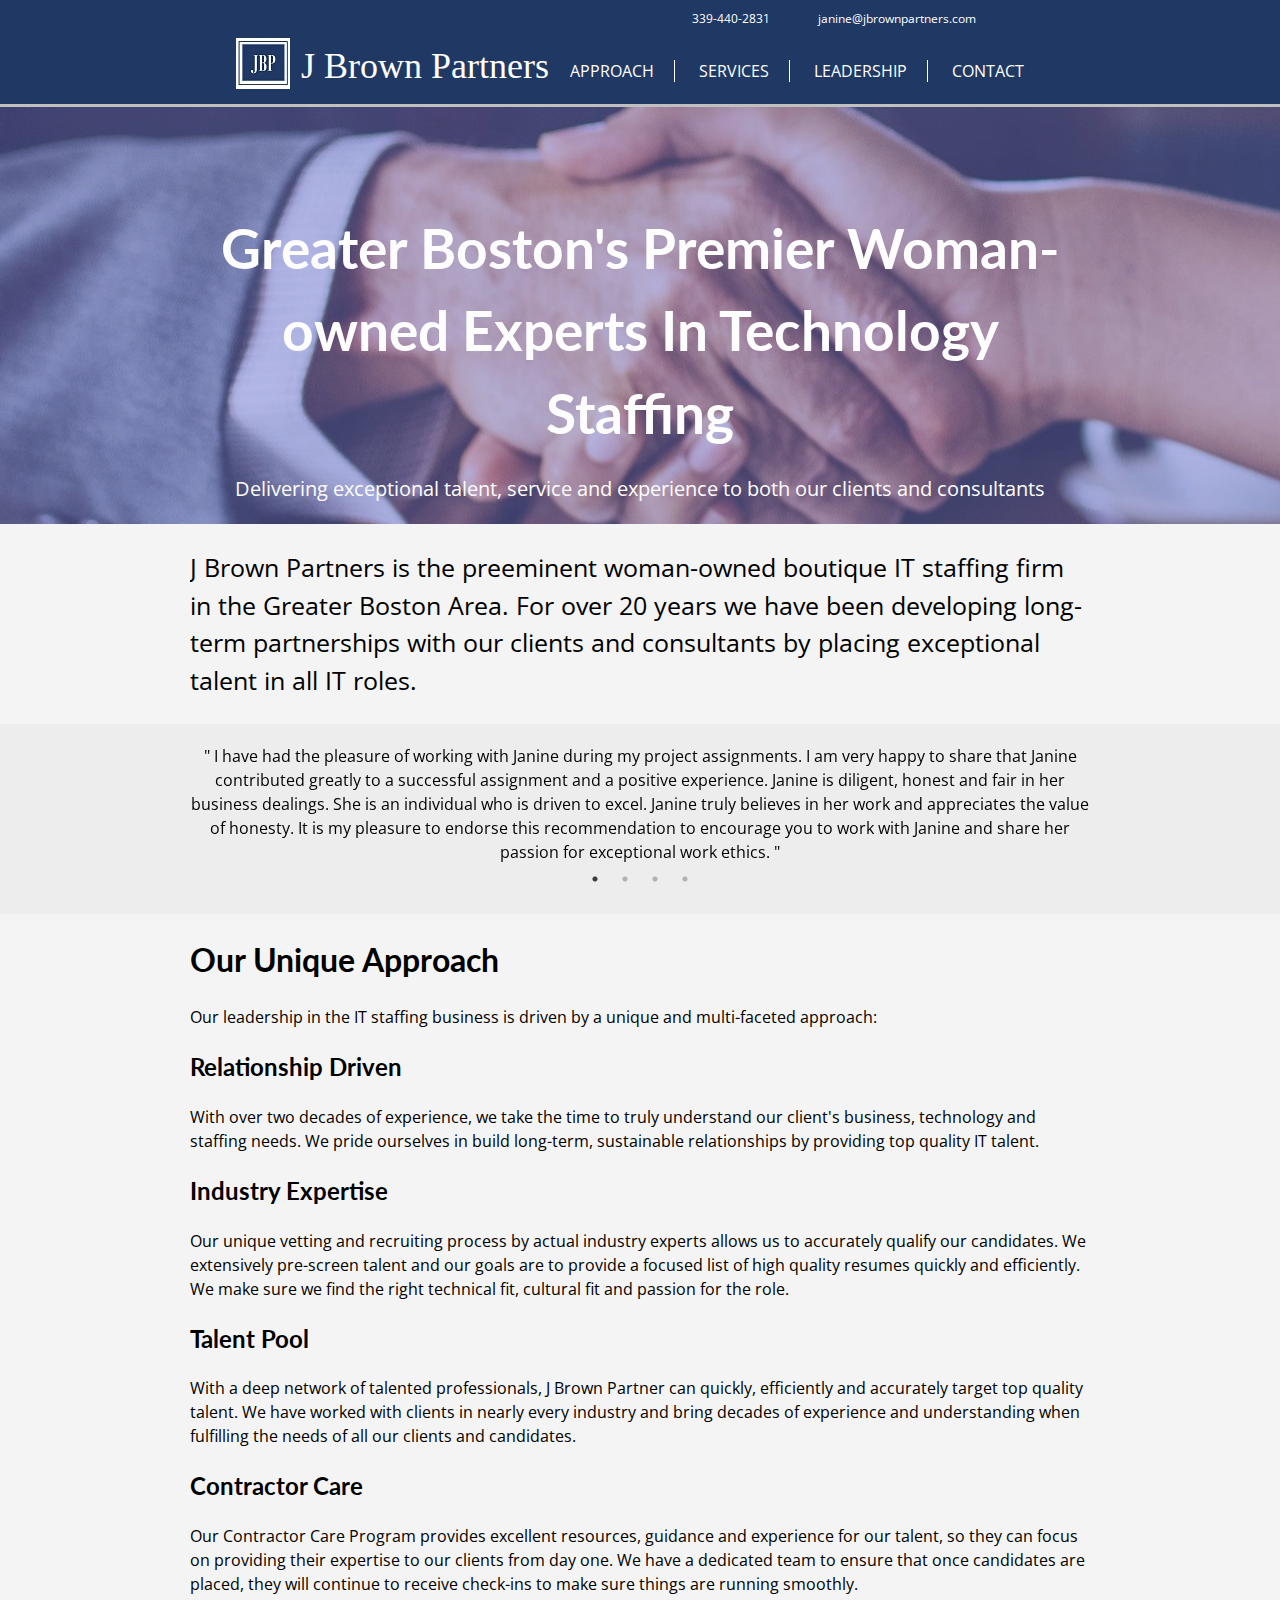
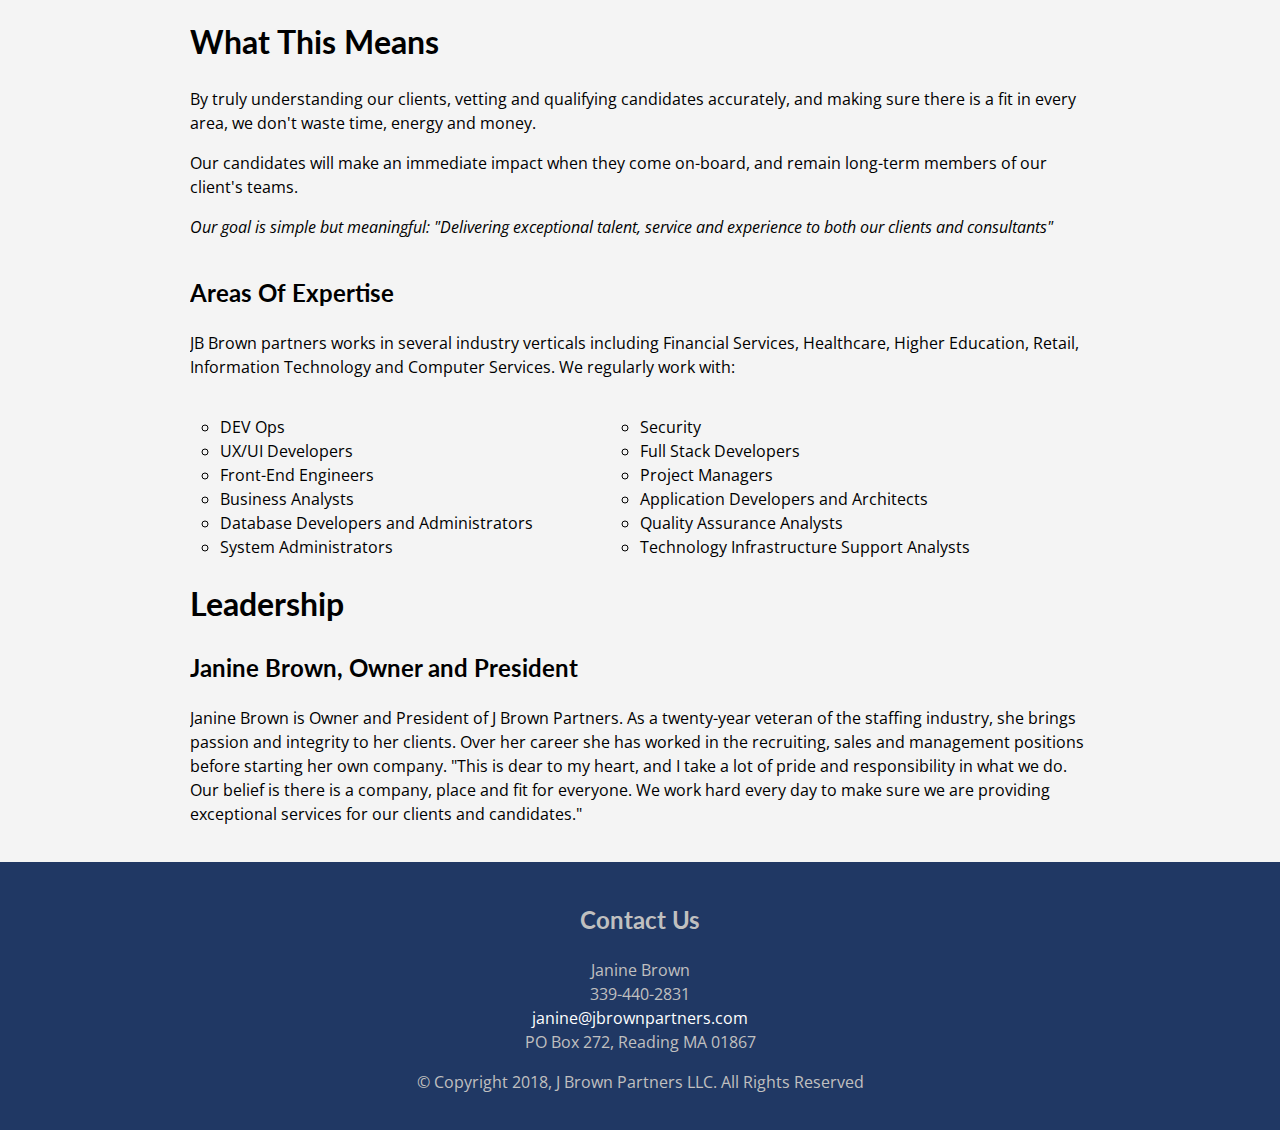
==== index.html @ 8d161c16 "spelling fixes!" ====
<!DOCTYPE html>
<html lang="en" dir="ltr">
<head>
  <meta charset="utf-8">
  <!-- NOTE: Responsive viewport -->
  <meta name="viewport" content="width=device-width, initial-scale=1">
  <meta name="description" content="Premier woman-owned experts in technology staffing, delivering exceptional talent, service and experience to both our clients and consultants">
  <!-- NOTE:  get some proper SEO keywords -->
  <meta name="keywords" content="J Brown Partners, J Brown, staffing, boston staffing, woman owned, talent, temporary, consultant, candidate, contractor, permanent">
  <meta name="author" content="J Brown Partners">
  <title>J Brown Partners</title>
  <link rel="stylesheet" href="./assets/css/master.css">
  <!-- ****** faviconit.com favicons ****** -->
  <link rel="shortcut icon" href="./assets/img/favicons/favicon.ico">
  <link rel="icon" sizes="16x16 32x32 64x64" href="./assets/img/favicons/favicon.ico">
  <link rel="icon" type="image/png" sizes="196x196" href="./assets/img/favicons/favicon-192.png">
  <link rel="icon" type="image/png" sizes="160x160" href="./assets/img/favicons/favicon-160.png">
  <link rel="icon" type="image/png" sizes="96x96" href="./assets/img/favicons/favicon-96.png">
  <link rel="icon" type="image/png" sizes="64x64" href="./assets/img/favicons/favicon-64.png">
  <link rel="icon" type="image/png" sizes="32x32" href="./assets/img/favicons/favicon-32.png">
  <link rel="icon" type="image/png" sizes="16x16" href="./assets/img/favicons/favicon-16.png">
  <link rel="apple-touch-icon" href="./assets/img/favicons/favicon-57.png">
  <link rel="apple-touch-icon" sizes="114x114" href="./assets/img/favicons/favicon-114.png">
  <link rel="apple-touch-icon" sizes="72x72" href="./assets/img/favicons/favicon-72.png">
  <link rel="apple-touch-icon" sizes="144x144" href="./assets/img/favicons/favicon-144.png">
  <link rel="apple-touch-icon" sizes="60x60" href="./assets/img/favicons/favicon-60.png">
  <link rel="apple-touch-icon" sizes="120x120" href="./assets/img/favicons/favicon-120.png">
  <link rel="apple-touch-icon" sizes="76x76" href="./assets/img/favicons/favicon-76.png">
  <link rel="apple-touch-icon" sizes="152x152" href="./assets/img/favicons/favicon-152.png">
  <link rel="apple-touch-icon" sizes="180x180" href="./assets/img/favicons/favicon-180.png">
  <meta name="msapplication-TileColor" content="#FFFFFF">
  <meta name="msapplication-TileImage" content="./assets/img/favicons/favicon-144.png">
  <meta name="msapplication-config" content="./browserconfig.xml">
  <!-- ****** faviconit.com favicons ****** -->
  <link href="https://fonts.googleapis.com/css?family=Lato|Open+Sans" rel="stylesheet">
  <link rel="stylesheet" href="https://use.fontawesome.com/releases/v5.1.0/css/all.css" integrity="sha384-lKuwvrZot6UHsBSfcMvOkWwlCMgc0TaWr+30HWe3a4ltaBwTZhyTEggF5tJv8tbt" crossorigin="anonymous">
  <link rel="stylesheet" type="text/css" href="./assets/slick/slick.css"/>
  <!-- // Add the new slick-theme.css if you want the default styling -->
  <link rel="stylesheet" type="text/css" href="./assets/slick/slick-theme.css"/>

</head>
  <body>
    <header>
      <div id="top-container">
        <div id="smallcontact">
          <ul>
            <li><i class="fas fa-phone-volume"></i> 339-440-2831</li>
            <li><i class="fas fa-envelope"></i><a href="mailto:janine@jbrownpartners.com">janine@jbrownpartners.com</a></li>
            <li><a href="https://www.linkedin.com/company/j-brown-partners/" target="_blank">
              <i class="fab fa-linkedin"></i>
              </a></li>
          </ul>
        </div>
        <div id="branding">
          <a href="#top"><img height="51" width="54" src="./assets/img/jbp-54.jpg" alt="J Brown Partners"></a>
        </div>
        <div id="brandingTitle">
            <h1>J Brown Partners</h1>
        </div>

        <nav id="myTopnav" class="topnav">
          <ul>
            <li><a href="#approach">Approach</a></li>
            <li><a href="#services">Services</a></li>
            <li><a href="#leadership">Leadership</a></li>
            <li><a href="#contact">Contact</a></li>
            <li class="icon"><a href="javascript:void(0);"  onclick="showResponsiveMenu()"><i class="fa fa-bars"></i></a></li>
          </ul>
        </nav>
      </div>
    </header>

    <section id="showcase">
      <!-- <div class="bg-image"></div> -->
      <div class="container">
        <h1>Greater Boston's Premier Woman-owned Experts In Technology Staffing</h1>
        <p>Delivering exceptional talent, service and experience to both our clients and consultants </p>
      </div>
    </section>

    <section id="about">
      <div class="container">
        <p>J Brown Partners is the preeminent woman-owned boutique IT staffing firm in the Greater Boston Area. For over 20 years we have been developing long-term partnerships with our clients and consultants by placing exceptional talent in all IT roles. </p>
      </div>
    </section>

    <section id="testimonials">
      <div class="container">
        <div class="testimonial">
          <div>
            " I have had the pleasure of working with Janine during my project assignments. I am very happy to share that Janine contributed greatly to a successful assignment and a positive experience.

            Janine is diligent, honest and fair in her business dealings. She is an individual who is driven to excel. Janine truly believes in her work and appreciates the value of honesty.

            It is my pleasure to endorse this recommendation to encourage you to work with Janine and share her passion for exceptional work ethics. "
          </div>
          <div>
            " I worked with Janine multiple times when hiring. I truly appreciated that Janine would not flood me with resumes - she was very selective and sent me fewer, but better candidates. I hired several of them and they were all excellent hires. Janine is incredibly dedicated and is excellent at what she does. I would work with her again in a heartbeat. "
          </div>
          <div>
            " Janine's knowledge of business and people coupled with her dedication make her more than an excellent account manager. I have worked for 2 of her clients. She always touch base with her consultants at any point of time which is one of her best quality. I highly recommend her to anyone anywhere. "
          </div>
          <div>
            " Janine is very professional at her job and was in regular communication with me as one of "her" consultants. She immediately made sure that any issue was resolved. She is excellent in her role. "
          </div>
      </div>
    </section>

    <section id="approach">
      <div class="container">
        <h1>Our Unique Approach</h1>
        <p>
          Our leadership in the IT staffing business is driven by a unique and multi-faceted approach:
        </p>
        <h2>
          Relationship Driven
        </h2>
        <p>
          With over two decades of experience, we take the time to truly understand our client's business, technology and staffing needs.  We pride ourselves in build long-term, sustainable relationships by providing top quality IT talent.
       </p>
        <h2>
          Industry Expertise
        </h2>
        <p>
          Our unique vetting and recruiting process by actual industry experts allows us to accurately qualify our candidates. We extensively pre-screen talent and our goals are to provide a focused list of high quality resumes quickly and efficiently. We make sure we find the right technical fit, cultural fit and passion for the role.
        </p>
        <h2>
          Talent Pool
        </h2>
        <p>
          With a deep network of talented professionals, J Brown Partner can quickly, efficiently and accurately target top quality talent. We have worked with clients in nearly every industry and bring decades of experience and understanding when fulfilling the needs of all our clients and candidates.
        </p>
        <h2>
          Contractor Care
        </h2>
        <p>
          Our Contractor Care Program provides excellent resources, guidance and experience for our talent, so they can focus on providing their expertise to our clients from day one. We have a dedicated team to ensure that once candidates are placed, they will continue to receive check-ins to make sure things are running smoothly.
        </P>

        <h1>What This Means</h1>
        <p>
          By truly understanding our clients, vetting and qualifying candidates accurately, and making sure there is a fit in every area, we don't waste time, energy and money.
        </p>
        <p>
          Our candidates will make an immediate impact when they come on-board, and remain long-term members of our client's teams.
        </p>
        <p>
          <em>
            Our goal is simple but meaningful: "Delivering exceptional talent, service and experience to both our clients and consultants"
          </em>
        </p>
      </div>
    </section>


    <section id="services">
      <!--
      <div class="container">
        <div class="services-grid-container">
          <div class="box">
            <i class="fas fa-handshake fa-4x"></i>
            <h3>Consulting Services</h3>
            <p>
              We work with our clients to understand their needs and challenges and provide the right top quality talent to achieve the desired outcomes. J Brown Partners has developed a deep network of over 1,000 talented professionals in EHR, Development, Project Management, Networking, Operations and all other areas of IT. We can quickly, effectively and accurately tap into this network to fulfill even the most challenging roles.
            </p>
          </div>
          <div class="box">
            <i class="fas fa-users fa-4x"></i>
            <h3>Candidate Services</h3>
            <p>
              Our Consultant Support Program offers support, expertise and opportunity. Our team identifies the best open IT positions at leading organizations and creates customized marketing.
            </p>
          </div>
          <div class="box">
            <i class="fab fa-wpexplorer fa-4x"></i>
            <h3>Permanent Placement</h3>
            <p>
              We take the time to understand your personal background, requirements and ambitions to match you with exciting opportunities. We also excel at bringing tailored services to our clients to attract first-class candidates using the latest technology, deep networks and decades of industry experience.
            </p>
          </div>

        </div>
      </div>
    -->
    </section>

    <section id="areasofexpertise">
      <div class="container">
        <h2>Areas Of Expertise</h2>
        <p> JB Brown partners works in several industry verticals including Financial Services, Healthcare, Higher Education, Retail, Information Technology and Computer Services. We regularly work with:</p>
        <ul>
          <li>DEV Ops</li>
          <li>Security</li>
          <li>UX/UI Developers</li>
          <li>Full Stack Developers</li>
          <li>Front-End Engineers</li>
          <li>Project Managers</li>
          <li>Business Analysts</li>
          <li>Application Developers and Architects</li>
          <li>Database Developers and Administrators</li>
          <li>Quality Assurance Analysts</li>
          <li>System Administrators</li>
          <li>Technology Infrastructure Support Analysts</li>
        </ul>
      </div>
    </section>


    <section id="leadership">
      <div class="container">
        <h1>Leadership</h1>
        <h2>Janine Brown, Owner and President</h2>
        <p> Janine Brown is Owner and President of J Brown Partners. As a twenty-year veteran of the staffing industry, she brings passion and integrity to her clients.  Over her career she has worked in the recruiting, sales and management positions before starting her own company.  "This is dear to my heart, and I take a lot of pride and responsibility in what we do. Our belief is there is a company, place and fit for everyone. We work hard every day to make sure we are providing exceptional services for our clients and candidates."

      </div>
    </section>


  <footer>
    <h2>Contact Us</h2>
    <section id="contact">
      <div class="container">
          <div>Janine Brown</div>
          <div>339-440-2831</div>
          <div><a href="mailto:janine@jbrownpartners.com">janine@jbrownpartners.com</a></div>
          <div>PO Box 272, Reading MA 01867</div>
        </div>
      </div>
    </section>


      <div class="footer-bottom">
        <p>&copy; Copyright 2018, J Brown Partners LLC. All Rights Reserved</p>
      </div>

    </footer>

    <script src="https://code.jquery.com/jquery-3.3.1.slim.min.js" integrity="sha256-3edrmyuQ0w65f8gfBsqowzjJe2iM6n0nKciPUp8y+7E=" crossorigin="anonymous"></script>
    <script type="text/javascript" src="./assets/slick/slick.min.js"></script>
    <script type="text/javascript">
    $(document).ready(function() {
  $(".testimonial").slick({
    dots: true,
    slidesToShow: 1,
    slidesToScroll: 1,
    speed: 500,
    autoplay: true,
    autoplaySpeed: 5000,
    infinite: true,
    fade: true,
    cssEase: "linear"
  });
});

function showResponsiveMenu() {
  var x = document.getElementById("myTopnav");
  if (x.className === "topnav") {
    x.className += " responsive";
  } else {
    x.className = "topnav";
  }
}
</script>
  </body>
</html>
---- assets/css/master.css ----
:root {
  --mainblue: #203864;
  --mainsilver: #c0c0c0;
}

body {
  /* font-family: Georgia, sans-serif; */
  font-family: "Open Sans", "Lucida Grande", "Tahoma", sans-serif;
  font-size: 16px;
  line-height: 1.5;
  /* font: 15px/1.5 Arial, Helvatica, sans-serif; */
  padding: 0;
  margin: 0;
  background-color: #f4f4f4;
}

a {
  text-decoration: none;
}

/* Global */
.container {
  width: 80%;
  max-width: 900px;
  margin: auto;
  overflow: hidden;
}

h1 {
  font-family: "Lato", "Lucida Grande", "Tahoma", sans-serif;
  font-size: 32px;
  /* font-size: 3.7rem;
  margin-bottom: 0.3em;
  line-height: 1.1em; */
}

h2 {
  font-family: "Lato", "Lucida Grande", "Tahoma", sans-serif;
  font-size: 24px;
}

h3 {
  font-family: "Lato", "Lucida Grande", "Tahoma", sans-serif;
  font-size: 20.8px;
}

ul {
  margin: 0;
  padding: 0;
}

.dark {
  padding: 15px;
  background-color: #203864;
  background-color: var(--mainblue);
  color: #c0c0c0;
  margin-top: 10px;
  margin-bottom: 10px;
}

/* Header */
/*  Set look and feel first, then alignment using grid after */

#top-container {
  display: grid;
  justify-content: center; /* justify content for different areas? */
  align-items: center;
  grid-gap: 1px;
  grid-template-areas:
    "smallcontact smallcontact smallcontact"
    "branding brandingTitle myTopnav";
}

header {
  background-color: #203864;
  color: white;
  padding-top: 10px;
  /* min-height: 70px; */
  width: 100%;
  border-bottom-color: #c0c0c0;
  border-bottom-width: 3px;
  border-bottom-style: solid;
}

#smallcontact {
  grid-area: smallcontact;
  text-align: right;
  font-size: 12px;
}

#smallcontact li {
  display: inline-block;
  padding: 0 20px 0 20px;
}

#smallcontact a {
  color: white;
  padding-left: 5px;
}

#branding {
  /* float: left; */
  grid-area: branding;
}

#brandingTitle h1 {
  grid-area: brandingTitle;
  padding-left: 10px;
  /* float: right; */
  text-align: right;
  font-family: "Bodoni MT", Didot, "Didot LT STD", "Hoefler Text", Gerogia,
    "Times New Roman", serif;
  font-size: 36px;
  font-style: normal;
  font-variant: normal;
  font-weight: 500;
  line-height: 26.4px;
}

#myTopnav {
  grid-area: myTopnav;
}

#myTopnav a {
  color: white;
  text-decoration: none;
  text-transform: uppercase;
  font-size: 16px;
}

#myTopnav a:hover {
  color: #c0c0c0;
  font-weight: bold;
}

#myTopnav {
  margin-top: 10px;
}

#myTopnav li {
  /* float: left; */
  display: inline;
  padding: 0 20px 0 20px;
}

#myTopnav ul li {
  border-right: 1px solid white;
}

#myTopnav ul li:nth-child(4),
#myTopnav ul li:nth-child(5) {
  border-right: none;
}

#myTopnav li.icon {
  display: none;
}

/* Showcase */
#showcase {
  min-height: 400px;
  text-align: center;
  color: white;
  /* text-shadow: -1px 0 black, 0 1px black, 1px 0 black, 0 -1px black; */
  border-bottom-color: #c0c0c0;
  background-color: #333333;
  background-image: url("../img/showcase.jpg");
  background-position: -300px -750px;
  background-repeat: no-repeat;
  opacity: 0.85;
}

#showcase .bg-image {
  position: absolute;
  background-color: #333333;
  background-image: url("../img/showcase.jpg");
  /* url("https://images.pexels.com/photos/1056553/pexels-photo-1056553.jpeg?auto=compress&cs=tinysrgb&dpr=2&h=750&w=1260"); */

  /* Move image up within background */
  /*  background: url('../img/showcase.jpg') no-repeat 0 -400px; */
  /* background-position: top; */
  background-position: 0 -200px;
  background-repeat: no-repeat;
  background-size: cover;
  width: 100%;
  height: 400px;
  z-index: -1;
  opacity: 0.65;
}

#showcase h1 {
  margin-top: 100px;
  font-size: 55px;
  margin-bottom: 10px;
}

#showcase p {
  font-size: 20px;
}

/* About */

#about p {
  font-size: 25px;
}

/* Testimonials */

#testimonials {
  padding: 20px;
  margin_top: 20px;
  background-color: #ededed;
  text-align: center;
}

/* Services */

#services {
  margin_top: 20px;
  background-color: #203864;
}

#services .services-grid-container {
  display: grid;
  /* grid-template-columns: 1fr 2fr 2fr 2fr 2fr 1fr; */
  grid-template-columns: 1fr 1fr 1fr;
  justify-content: space-evenly;
  align-content: space-evenly;
  grid-gap: 10px 10px;
  /* background-color: #C0C0C0; */
}

#services .services-grid-container .box {
  color: white;
  text-align: center;
  padding: 10px;
}

#services .services-grid-container img {
  width: 90px;
}

/* Areas Of Expertise */
#areasofexpertise {
  margin_top: 20px;
}

#areasofexpertise ul {
  /* columns: 2;
  -webkit-columns: 2;
  -moz-columns: 2;
  */
  margin: 10px;
  padding: 20px;
  list-style-type: circle;
}

#areasofexpertise ul li {
  float: left;
  width: 50%; //helps to determine number of columns, for instance 33.3% displays 3 columns
}

/* Footer */
footer {
  padding: 20px;
  margin-top: 20px;
  color: #c0c0c0;
  text-align: center;
  background-color: #203864;
}

footer a {
  color: white;
}
/* Media Queries */

/* Tablets */
@media (max-width: 1024px) {
  body {
    font-size: 14px;
  }
  h1 {
    font-size: 30px;
  }

  h2 {
    font-size: 22px;
  }

  h3 {
    font-size: 18px;
  }

  #brandingTitle h1 {
    font-size: 34px;
  }

  #myTopnav a {
    font-size: 14px;
  }

  #showcase h1 {
    font-size: 40px;
  }

  #showcase p {
    font-size: 18px;
  }

  #about p {
    font-size: 22px;
  }
}

@media (max-width: 850px) {
  /* Areas of Expertize list */
  #areasofexpertise ul li {
    float: left;
    width: 100%; //helps to determine number of columns, for instance 33.3% displays 3 columns
  }
}

@media (max-width: 850px) {
  /* Fix the services layout */
  #services .services-grid-container {
    grid-template-columns: 1fr;
  }
}

@media (max-width: 850px) {
  #top-container {
    grid-template-areas:
      "smallcontact smallcontact "
      "branding brandingTitle "
      "branding myTopnav ";
  }

  #brandingTitle h1 {
    text-align: center;
  }

  #smallcontact {
    text-align: center;
    vertical-align: middle;
  }
}

/* Phones */

@media (max-width: 450px) {
  body {
    font-size: 14px;
  }
  h1 {
    font-size: 20px;
  }

  h2 {
    font-size: 18px;
  }

  h3 {
    font-size: 14px;
  }

  #smallcontact {
    font-size: 10px;
  }

  #smallcontact li {
    padding: 0 10px 0 10px;
  }

  #brandingTitle h1 {
    font-size: 22px;
  }

  #myTopnav {
    margin-top: 0;
  }

  #myTopnav a {
    font-size: 10px;
  }

  #myTopnav li {
    padding: 0 10px 0 10px;
  }

  #showcase h1 {
    font-size: 24px;
  }
  #showcase p {
    font-size: 16px;
  }

  #about p {
    font-size: 16px;
  }
}

/* Dynamic Menu */
@media screen and (max-width: 150px) {
  /* Hide menu items and show icon */
  #myTopnav li:not(:last-child) {
    display: none;
    border-right: none;
  }
  #myTopnav li.icon {
    float: right;
    display: inline;
    background-color: red;
  }
}

@media screen and (max-width: 150px) {
  #myTopnav.responsive {
    position: relative;
  }

  #myTopnav.responsive ul {
    position: fixed;
    top: 80px;
  }

  #myTopnav.responsive .icon {
    background-color: green;
    position: absolute;
    right: 0;
    top: -30px;
  }

  #myTopnav.responsive li {
    float: none;
    display: block;
    text-align: right;
  }
}
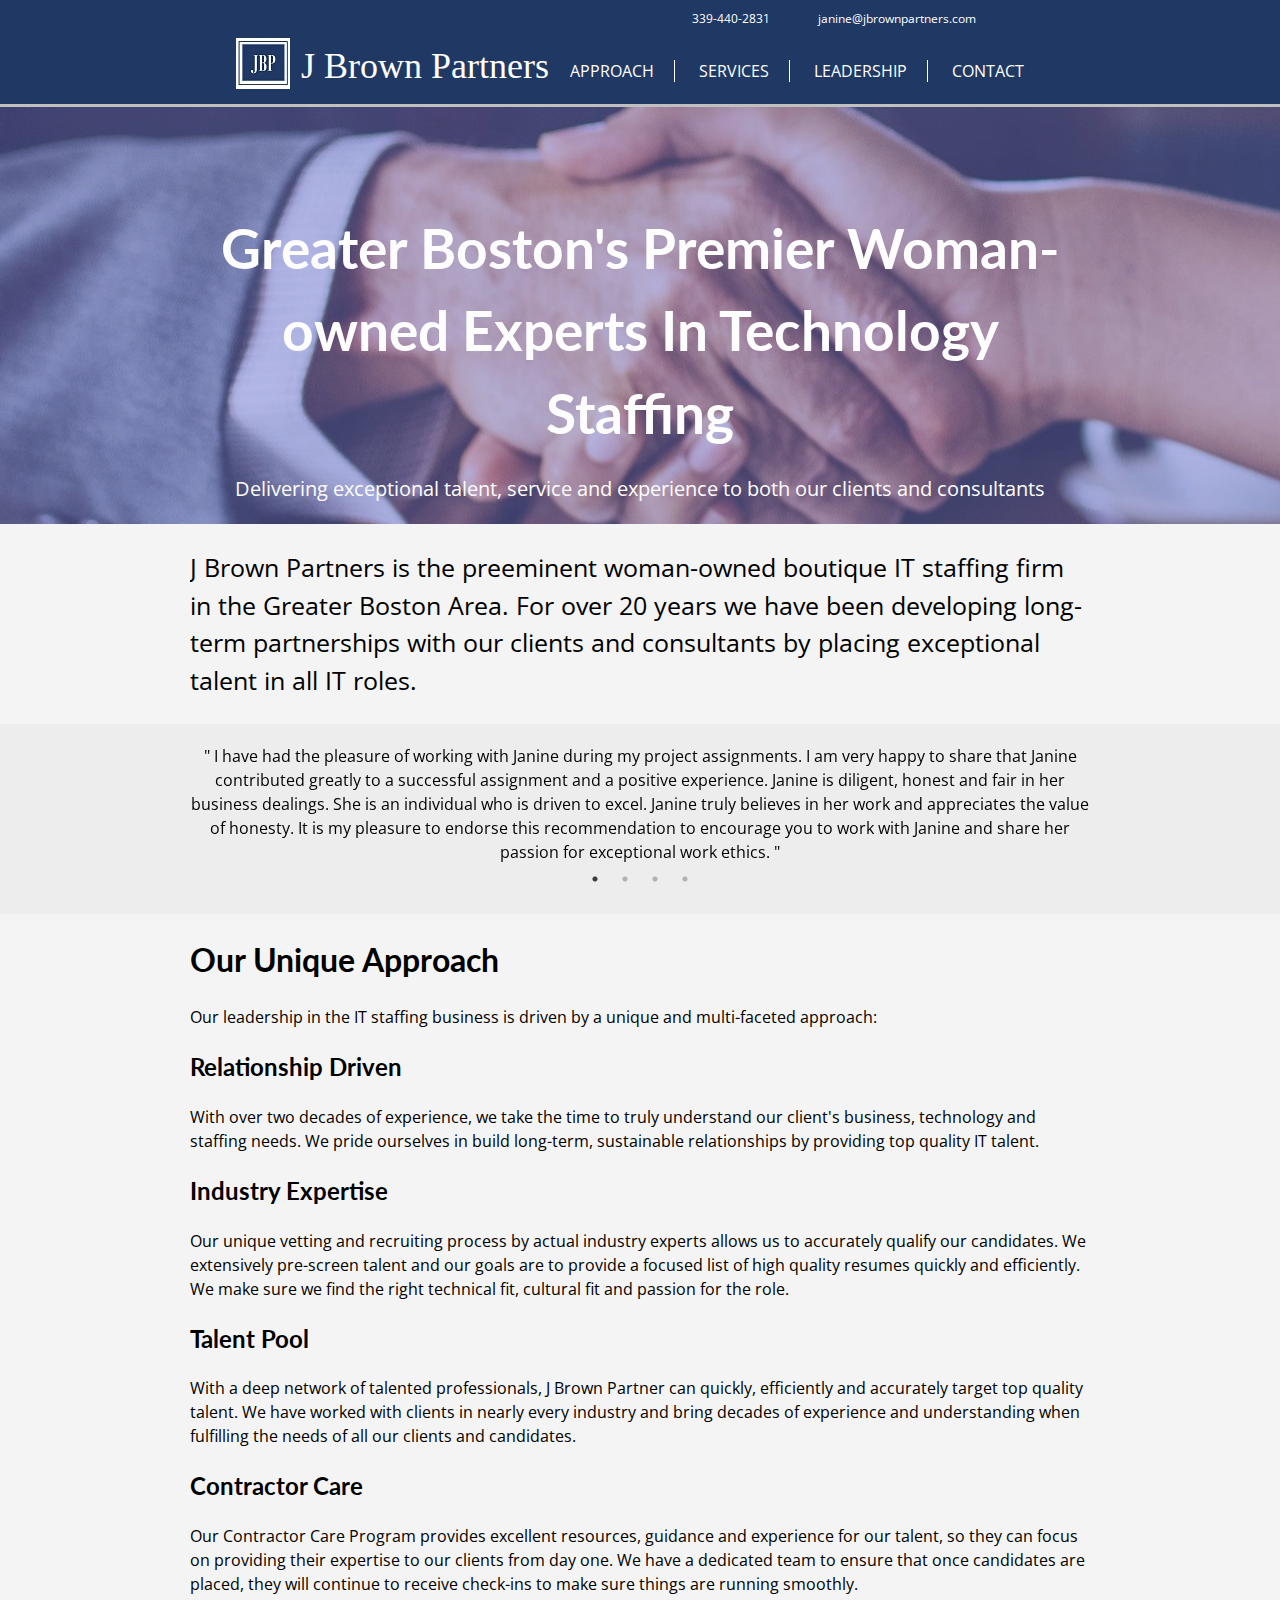
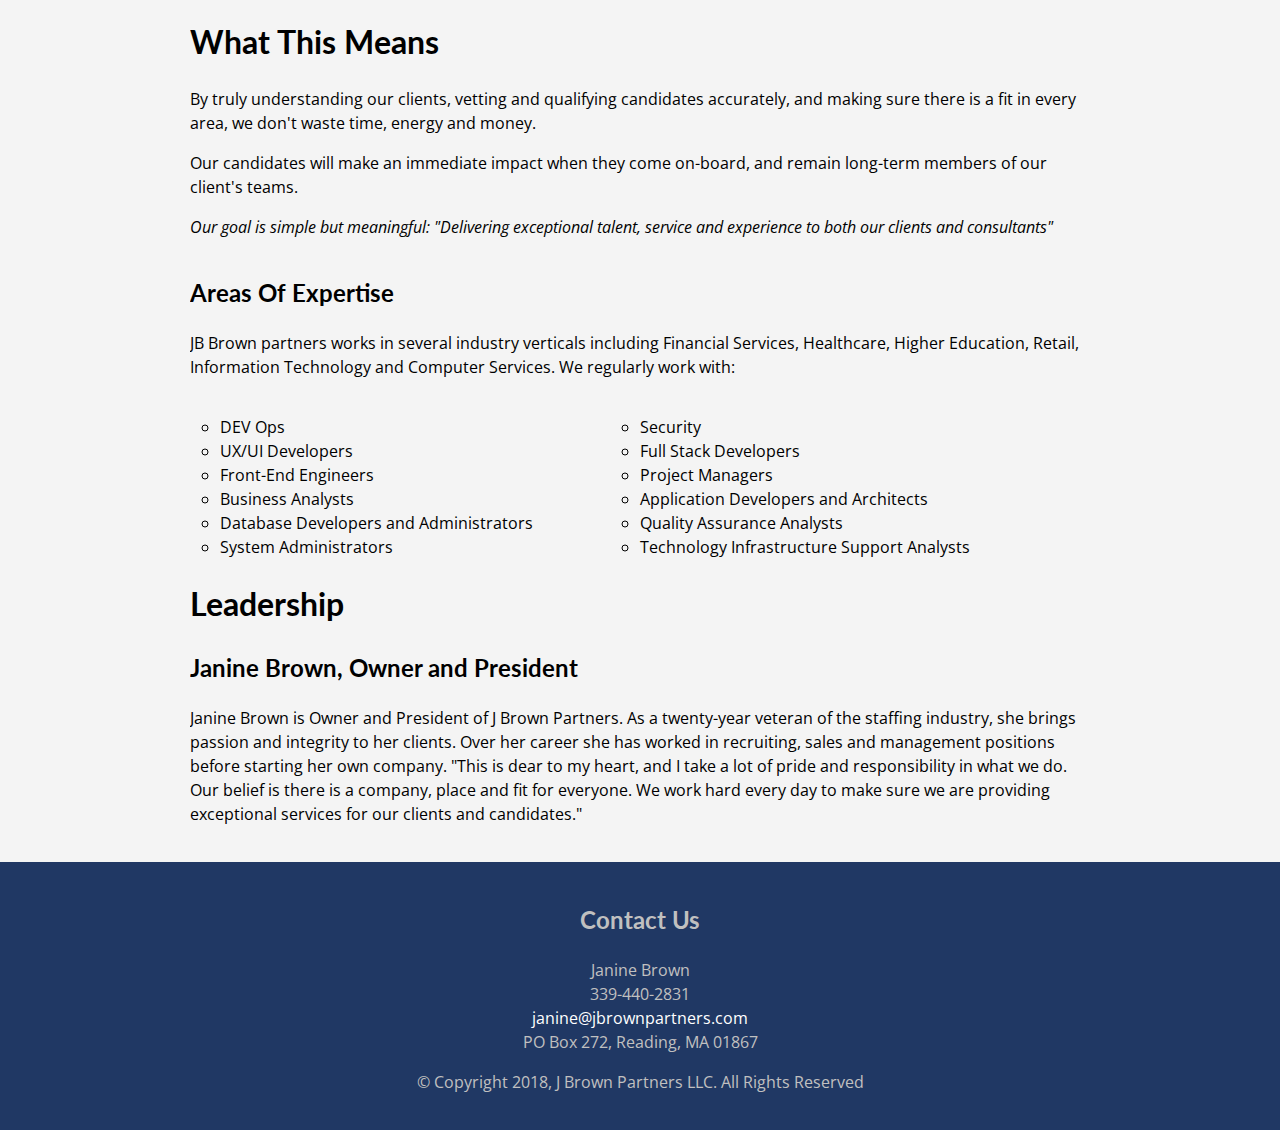
==== commit 3d3ce86c: "more fixes" ====
--- a/index.html
+++ b/index.html
@@ -210,7 +210,7 @@
       <div class="container">
         <h1>Leadership</h1>
         <h2>Janine Brown, Owner and President</h2>
-        <p> Janine Brown is Owner and President of J Brown Partners. As a twenty-year veteran of the staffing industry, she brings passion and integrity to her clients.  Over her career she has worked in the recruiting, sales and management positions before starting her own company.  "This is dear to my heart, and I take a lot of pride and responsibility in what we do. Our belief is there is a company, place and fit for everyone. We work hard every day to make sure we are providing exceptional services for our clients and candidates."
+        <p> Janine Brown is Owner and President of J Brown Partners. As a twenty-year veteran of the staffing industry, she brings passion and integrity to her clients.  Over her career she has worked in recruiting, sales and management positions before starting her own company.  "This is dear to my heart, and I take a lot of pride and responsibility in what we do. Our belief is there is a company, place and fit for everyone. We work hard every day to make sure we are providing exceptional services for our clients and candidates."
 
       </div>
     </section>
@@ -223,7 +223,7 @@
           <div>Janine Brown</div>
           <div>339-440-2831</div>
           <div><a href="mailto:janine@jbrownpartners.com">janine@jbrownpartners.com</a></div>
-          <div>PO Box 272, Reading MA 01867</div>
+          <div>PO Box 272, Reading, MA 01867</div>
         </div>
       </div>
     </section>
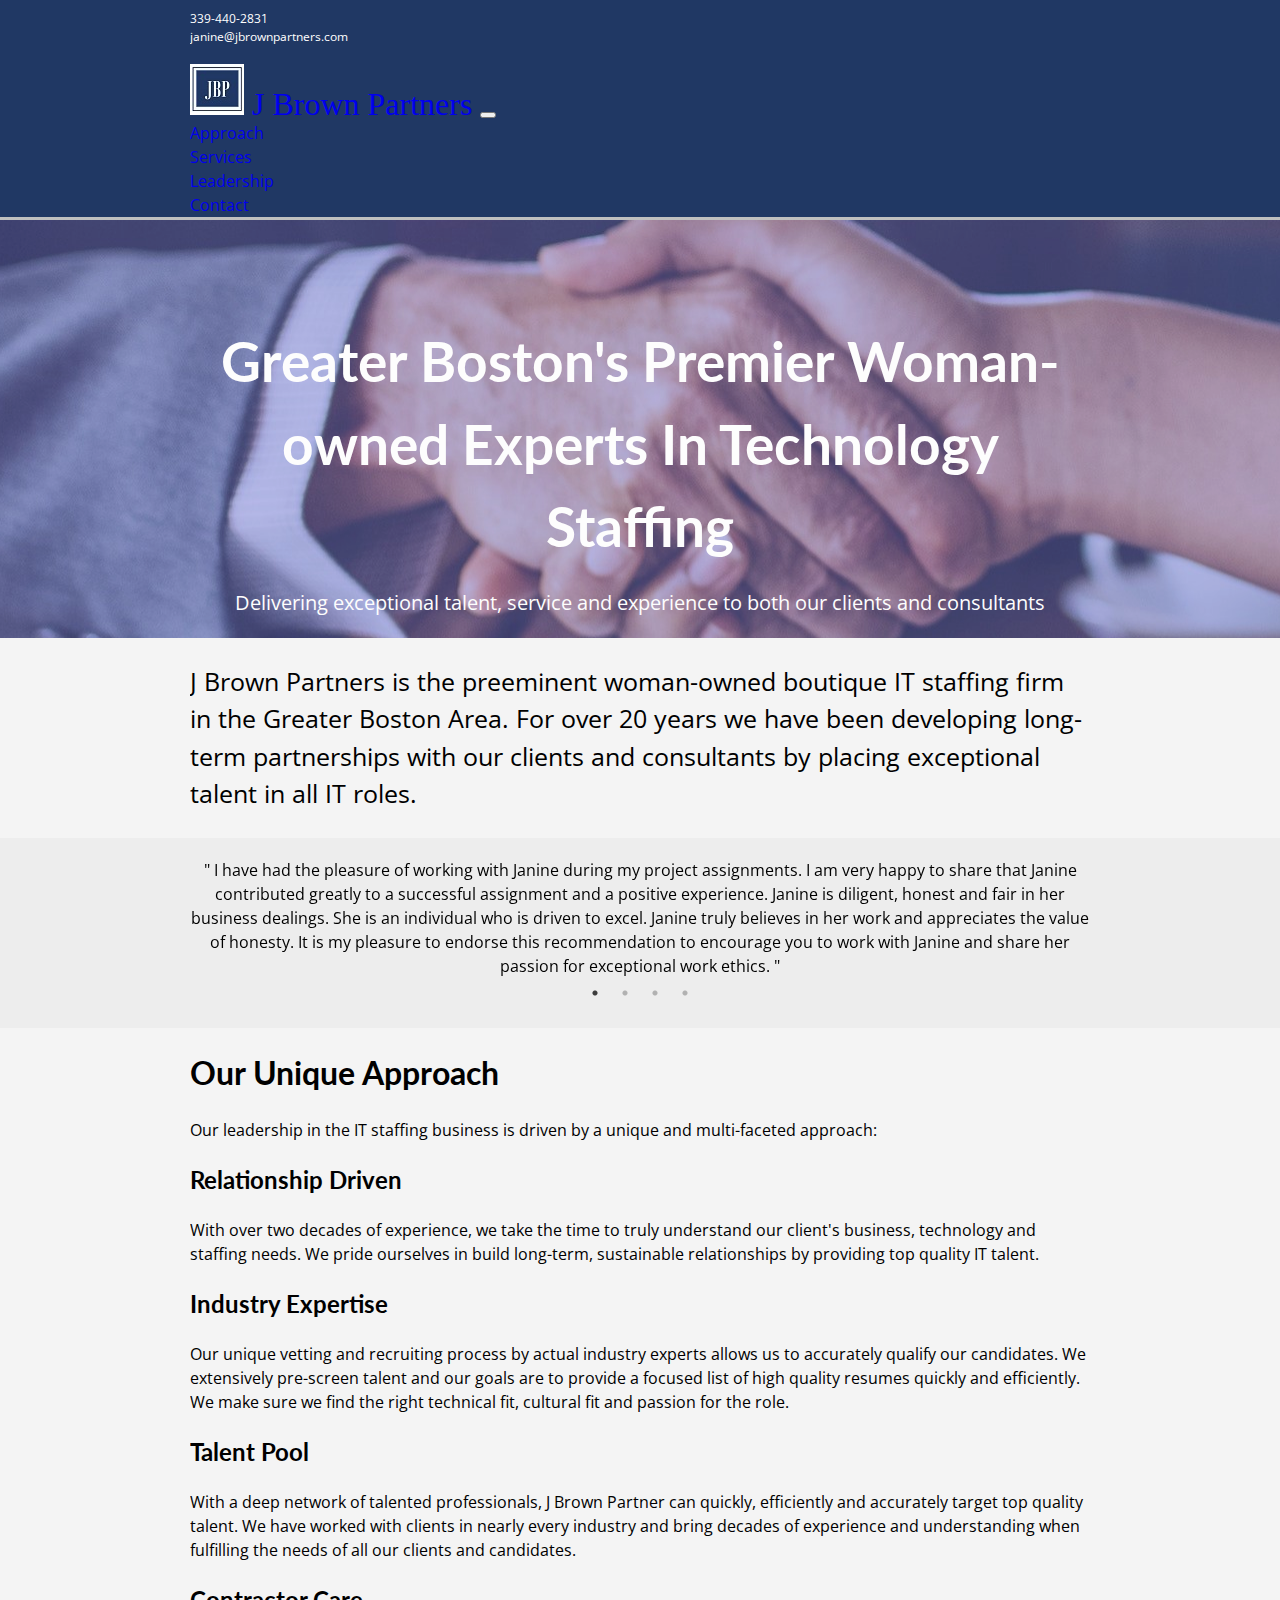
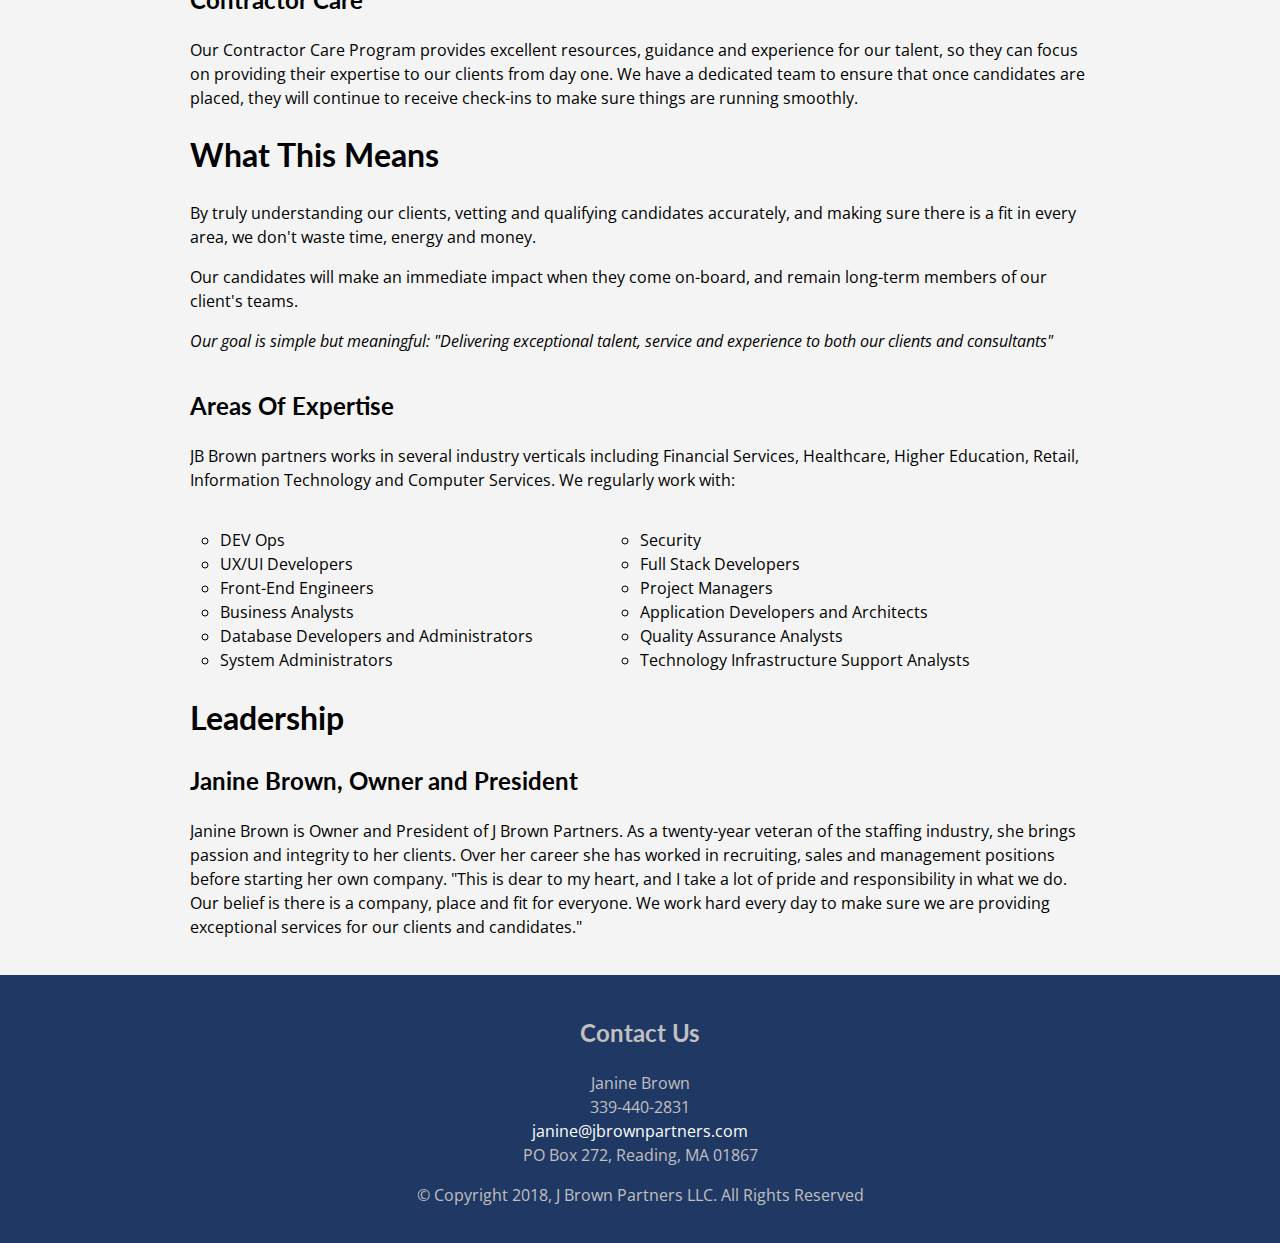
==== commit c0b70ff3: "big bootstrap update" ====
--- a/index.html
+++ b/index.html
@@ -3,11 +3,14 @@
 <head>
   <meta charset="utf-8">
   <!-- NOTE: Responsive viewport -->
-  <meta name="viewport" content="width=device-width, initial-scale=1">
+  <meta name="viewport" content="width=device-width, initial-scale=1, shrink-to-fit=no">
   <meta name="description" content="Premier woman-owned experts in technology staffing, delivering exceptional talent, service and experience to both our clients and consultants">
   <!-- NOTE:  get some proper SEO keywords -->
   <meta name="keywords" content="J Brown Partners, J Brown, staffing, boston staffing, woman owned, talent, temporary, consultant, candidate, contractor, permanent">
   <meta name="author" content="J Brown Partners">
+  <!-- Bootstrap core CSS -->
+  <link rel="stylesheet" href="https://stackpath.bootstrapcdn.com/bootstrap/4.1.3/css/bootstrap.min.css" integrity="sha384-MCw98/SFnGE8fJT3GXwEOngsV7Zt27NXFoaoApmYm81iuXoPkFOJwJ8ERdknLPMO" crossorigin="anonymous">
+
   <title>J Brown Partners</title>
   <link rel="stylesheet" href="./assets/css/master.css">
   <!-- ****** faviconit.com favicons ****** -->
@@ -41,31 +44,45 @@
 </head>
   <body>
     <header>
-      <div id="top-container">
-        <div id="smallcontact">
-          <ul>
-            <li><i class="fas fa-phone-volume"></i> 339-440-2831</li>
-            <li><i class="fas fa-envelope"></i><a href="mailto:janine@jbrownpartners.com">janine@jbrownpartners.com</a></li>
-            <li><a href="https://www.linkedin.com/company/j-brown-partners/" target="_blank">
-              <i class="fab fa-linkedin"></i>
-              </a></li>
+      <div class="container">
+        <div id="smallcontact" class="text-center text-md-right">
+          <ul class="list-inline">
+            <li class="list-inline-item"><i class="fas fa-phone-volume"></i> 339-440-2831</li>
+            <li class="list-inline-item">
+              <a href="mailto:janine@jbrownpartners.com">
+                <i class="fas fa-envelope"></i>
+                janine@jbrownpartners.com
+              </a>
+            </li>
+            <li class="list-inline-item">
+              <a href="https://www.linkedin.com/company/j-brown-partners/" target="_blank">
+                <i class="fab fa-linkedin"></i>
+              </a>
+            </li>
           </ul>
         </div>
-        <div id="branding">
-          <a href="#top"><img height="51" width="54" src="./assets/img/jbp-54.jpg" alt="J Brown Partners"></a>
-        </div>
-        <div id="brandingTitle">
-            <h1>J Brown Partners</h1>
-        </div>
-
-        <nav id="myTopnav" class="topnav">
-          <ul>
-            <li><a href="#approach">Approach</a></li>
-            <li><a href="#services">Services</a></li>
-            <li><a href="#leadership">Leadership</a></li>
-            <li><a href="#contact">Contact</a></li>
-            <li class="icon"><a href="javascript:void(0);"  onclick="showResponsiveMenu()"><i class="fa fa-bars"></i></a></li>
-          </ul>
+
+        <!-- <nav id="myTopnav" class="topnav navbar navbar-expand-lg"> -->
+        <nav id="" class="navbar navbar-dark navbar-expand-md" role="navigation">
+
+          <a class="navbar-brand header-header" href="#top">
+            <img height="51" width="54" src="./assets/img/jbp-54.jpg" alt="J Brown Partners">
+            J Brown Partners
+          </a>
+
+          <button class="navbar-toggler" type="button" data-toggle="collapse" data-target="#basicExampleNav" aria-controls="basicExampleNav" aria-expanded="false" aria-label="Toggle navigation">
+              <span class="navbar-toggler-icon"></span>
+          </button>
+            <!-- Collapsible content -->
+            <div class="collapse navbar-collapse " id="basicExampleNav">
+              <ul class="nav navbar-nav ml-auto">
+                <li class="nav-item"><a class="nav-link" href="#approach">Approach</a></li>
+                <li class="nav-item"><a class="nav-link" href="#services">Services</a></li>
+                <li class="nav-item"><a class="nav-link" href="#leadership">Leadership</a></li>
+                <li class="nav-item"><a class="nav-link" href="#contact">Contact</a></li>
+              </ul>
+          </div>
+          <!-- Collapsible content -->
         </nav>
       </div>
     </header>
@@ -73,7 +90,7 @@
     <section id="showcase">
       <!-- <div class="bg-image"></div> -->
       <div class="container">
-        <h1>Greater Boston's Premier Woman-owned Experts In Technology Staffing</h1>
+        <h1 class="body-header">Greater Boston's Premier Woman-owned Experts In Technology Staffing</h1>
         <p>Delivering exceptional talent, service and experience to both our clients and consultants </p>
       </div>
     </section>
@@ -108,36 +125,36 @@
 
     <section id="approach">
       <div class="container">
-        <h1>Our Unique Approach</h1>
+        <h1 class="body-header">Our Unique Approach</h1>
         <p>
           Our leadership in the IT staffing business is driven by a unique and multi-faceted approach:
         </p>
-        <h2>
+        <h2 class="body-header">
           Relationship Driven
         </h2>
         <p>
           With over two decades of experience, we take the time to truly understand our client's business, technology and staffing needs.  We pride ourselves in build long-term, sustainable relationships by providing top quality IT talent.
        </p>
-        <h2>
+        <h2 class="body-header">
           Industry Expertise
         </h2>
         <p>
           Our unique vetting and recruiting process by actual industry experts allows us to accurately qualify our candidates. We extensively pre-screen talent and our goals are to provide a focused list of high quality resumes quickly and efficiently. We make sure we find the right technical fit, cultural fit and passion for the role.
         </p>
-        <h2>
+        <h2 class="body-header">
           Talent Pool
         </h2>
         <p>
           With a deep network of talented professionals, J Brown Partner can quickly, efficiently and accurately target top quality talent. We have worked with clients in nearly every industry and bring decades of experience and understanding when fulfilling the needs of all our clients and candidates.
         </p>
-        <h2>
+        <h2 class="body-header">
           Contractor Care
         </h2>
         <p>
           Our Contractor Care Program provides excellent resources, guidance and experience for our talent, so they can focus on providing their expertise to our clients from day one. We have a dedicated team to ensure that once candidates are placed, they will continue to receive check-ins to make sure things are running smoothly.
         </P>
 
-        <h1>What This Means</h1>
+        <h1 class="body-header">What This Means</h1>
         <p>
           By truly understanding our clients, vetting and qualifying candidates accurately, and making sure there is a fit in every area, we don't waste time, energy and money.
         </p>
@@ -159,21 +176,21 @@
         <div class="services-grid-container">
           <div class="box">
             <i class="fas fa-handshake fa-4x"></i>
-            <h3>Consulting Services</h3>
+            <h3  class="body-header">Consulting Services</h3>
             <p>
               We work with our clients to understand their needs and challenges and provide the right top quality talent to achieve the desired outcomes. J Brown Partners has developed a deep network of over 1,000 talented professionals in EHR, Development, Project Management, Networking, Operations and all other areas of IT. We can quickly, effectively and accurately tap into this network to fulfill even the most challenging roles.
             </p>
           </div>
           <div class="box">
             <i class="fas fa-users fa-4x"></i>
-            <h3>Candidate Services</h3>
+            <h3  class="body-header">Candidate Services</h3>
             <p>
               Our Consultant Support Program offers support, expertise and opportunity. Our team identifies the best open IT positions at leading organizations and creates customized marketing.
             </p>
           </div>
           <div class="box">
             <i class="fab fa-wpexplorer fa-4x"></i>
-            <h3>Permanent Placement</h3>
+            <h3  class="body-header">Permanent Placement</h3>
             <p>
               We take the time to understand your personal background, requirements and ambitions to match you with exciting opportunities. We also excel at bringing tailored services to our clients to attract first-class candidates using the latest technology, deep networks and decades of industry experience.
             </p>
@@ -186,30 +203,31 @@
 
     <section id="areasofexpertise">
       <div class="container">
-        <h2>Areas Of Expertise</h2>
-        <p> JB Brown partners works in several industry verticals including Financial Services, Healthcare, Higher Education, Retail, Information Technology and Computer Services. We regularly work with:</p>
-        <ul>
-          <li>DEV Ops</li>
-          <li>Security</li>
-          <li>UX/UI Developers</li>
-          <li>Full Stack Developers</li>
-          <li>Front-End Engineers</li>
-          <li>Project Managers</li>
-          <li>Business Analysts</li>
-          <li>Application Developers and Architects</li>
-          <li>Database Developers and Administrators</li>
-          <li>Quality Assurance Analysts</li>
-          <li>System Administrators</li>
-          <li>Technology Infrastructure Support Analysts</li>
-        </ul>
+        <h2  class="body-header">Areas Of Expertise</h2>
+        <p> JB Brown partners works in several industry verticals including Financial Services, Healthcare, Higher Education, Retail, Information Technology and Computer Services. We regularly work with:
+          <ul>
+            <li>DEV Ops</li>
+            <li>Security</li>
+            <li>UX/UI Developers</li>
+            <li>Full Stack Developers</li>
+            <li>Front-End Engineers</li>
+            <li>Project Managers</li>
+            <li>Business Analysts</li>
+            <li>Application Developers and Architects</li>
+            <li>Database Developers and Administrators</li>
+            <li>Quality Assurance Analysts</li>
+            <li>System Administrators</li>
+            <li>Technology Infrastructure Support Analysts</li>
+          </ul>
+        </p>
       </div>
     </section>
 
 
     <section id="leadership">
       <div class="container">
-        <h1>Leadership</h1>
-        <h2>Janine Brown, Owner and President</h2>
+        <h1 class="body-header">Leadership</h1>
+        <h2 class="body-header">Janine Brown, Owner and President</h2>
         <p> Janine Brown is Owner and President of J Brown Partners. As a twenty-year veteran of the staffing industry, she brings passion and integrity to her clients.  Over her career she has worked in recruiting, sales and management positions before starting her own company.  "This is dear to my heart, and I take a lot of pride and responsibility in what we do. Our belief is there is a company, place and fit for everyone. We work hard every day to make sure we are providing exceptional services for our clients and candidates."
 
       </div>
@@ -217,7 +235,7 @@
 
 
   <footer>
-    <h2>Contact Us</h2>
+    <h2 class="body-header">Contact Us</h2>
     <section id="contact">
       <div class="container">
           <div>Janine Brown</div>
@@ -237,6 +255,7 @@
 
     <script src="https://code.jquery.com/jquery-3.3.1.slim.min.js" integrity="sha256-3edrmyuQ0w65f8gfBsqowzjJe2iM6n0nKciPUp8y+7E=" crossorigin="anonymous"></script>
     <script type="text/javascript" src="./assets/slick/slick.min.js"></script>
+    <script src="https://stackpath.bootstrapcdn.com/bootstrap/4.1.3/js/bootstrap.min.js" integrity="sha384-ChfqqxuZUCnJSK3+MXmPNIyE6ZbWh2IMqE241rYiqJxyMiZ6OW/JmZQ5stwEULTy" crossorigin="anonymous"></script>
     <script type="text/javascript">
     $(document).ready(function() {
   $(".testimonial").slick({
@@ -251,15 +270,6 @@
     cssEase: "linear"
   });
 });
-
-function showResponsiveMenu() {
-  var x = document.getElementById("myTopnav");
-  if (x.className === "topnav") {
-    x.className += " responsive";
-  } else {
-    x.className = "topnav";
-  }
-}
 </script>
   </body>
 </html>
--- a/assets/css/master.css
+++ b/assets/css/master.css
@@ -8,7 +8,6 @@
   font-family: "Open Sans", "Lucida Grande", "Tahoma", sans-serif;
   font-size: 16px;
   line-height: 1.5;
-  /* font: 15px/1.5 Arial, Helvatica, sans-serif; */
   padding: 0;
   margin: 0;
   background-color: #f4f4f4;
@@ -19,6 +18,20 @@
 }
 
 /* Global */
+.body-header {
+  /* Header styling */
+  font-family: "Lato", "Lucida Grande", "Tahoma", sans-serif;
+}
+
+.header-header {
+  font-family: "Bodoni MT", Didot, "Didot LT STD", "Hoefler Text", Gerogia,
+    "Times New Roman", serif;
+  font-size: 32px;
+  font-style: normal;
+  font-variant: normal;
+  font-weight: 500;
+  line-height: 26.4px;
+}
 .container {
   width: 80%;
   max-width: 900px;
@@ -26,22 +39,10 @@
   overflow: hidden;
 }
 
-h1 {
-  font-family: "Lato", "Lucida Grande", "Tahoma", sans-serif;
-  font-size: 32px;
+.navbar-brand {
   /* font-size: 3.7rem;
   margin-bottom: 0.3em;
   line-height: 1.1em; */
-}
-
-h2 {
-  font-family: "Lato", "Lucida Grande", "Tahoma", sans-serif;
-  font-size: 24px;
-}
-
-h3 {
-  font-family: "Lato", "Lucida Grande", "Tahoma", sans-serif;
-  font-size: 20.8px;
 }
 
 ul {
@@ -61,16 +62,6 @@
 /* Header */
 /*  Set look and feel first, then alignment using grid after */
 
-#top-container {
-  display: grid;
-  justify-content: center; /* justify content for different areas? */
-  align-items: center;
-  grid-gap: 1px;
-  grid-template-areas:
-    "smallcontact smallcontact smallcontact"
-    "branding brandingTitle myTopnav";
-}
-
 header {
   background-color: #203864;
   color: white;
@@ -83,38 +74,12 @@
 }
 
 #smallcontact {
-  grid-area: smallcontact;
-  text-align: right;
   font-size: 12px;
 }
 
-#smallcontact li {
-  display: inline-block;
-  padding: 0 20px 0 20px;
-}
-
 #smallcontact a {
   color: white;
-  padding-left: 5px;
-}
-
-#branding {
-  /* float: left; */
-  grid-area: branding;
-}
-
-#brandingTitle h1 {
-  grid-area: brandingTitle;
-  padding-left: 10px;
-  /* float: right; */
-  text-align: right;
-  font-family: "Bodoni MT", Didot, "Didot LT STD", "Hoefler Text", Gerogia,
-    "Times New Roman", serif;
-  font-size: 36px;
-  font-style: normal;
-  font-variant: normal;
-  font-weight: 500;
-  line-height: 26.4px;
+  /* padding-left: 5px; */
 }
 
 #myTopnav {
@@ -291,10 +256,6 @@
     font-size: 18px;
   }
 
-  #brandingTitle h1 {
-    font-size: 34px;
-  }
-
   #myTopnav a {
     font-size: 14px;
   }
@@ -325,32 +286,29 @@
   #services .services-grid-container {
     grid-template-columns: 1fr;
   }
-}
-
-@media (max-width: 850px) {
-  #top-container {
-    grid-template-areas:
-      "smallcontact smallcontact "
-      "branding brandingTitle "
-      "branding myTopnav ";
-  }
-
-  #brandingTitle h1 {
-    text-align: center;
-  }
-
-  #smallcontact {
-    text-align: center;
-    vertical-align: middle;
+
+  .header-header {
+    font-size: 22px;
   }
 }
 
 /* Phones */
-
+/* Never go below 14px for body text  */
 @media (max-width: 450px) {
   body {
     font-size: 14px;
   }
+
+  .container {
+    width: 100%;
+    max-width: none;
+    padding: 0;
+  }
+
+  .header-header {
+    font-size: 22px;
+  }
+
   h1 {
     font-size: 20px;
   }
@@ -367,14 +325,6 @@
     font-size: 10px;
   }
 
-  #smallcontact li {
-    padding: 0 10px 0 10px;
-  }
-
-  #brandingTitle h1 {
-    font-size: 22px;
-  }
-
   #myTopnav {
     margin-top: 0;
   }
@@ -398,41 +348,3 @@
     font-size: 16px;
   }
 }
-
-/* Dynamic Menu */
-@media screen and (max-width: 150px) {
-  /* Hide menu items and show icon */
-  #myTopnav li:not(:last-child) {
-    display: none;
-    border-right: none;
-  }
-  #myTopnav li.icon {
-    float: right;
-    display: inline;
-    background-color: red;
-  }
-}
-
-@media screen and (max-width: 150px) {
-  #myTopnav.responsive {
-    position: relative;
-  }
-
-  #myTopnav.responsive ul {
-    position: fixed;
-    top: 80px;
-  }
-
-  #myTopnav.responsive .icon {
-    background-color: green;
-    position: absolute;
-    right: 0;
-    top: -30px;
-  }
-
-  #myTopnav.responsive li {
-    float: none;
-    display: block;
-    text-align: right;
-  }
-}
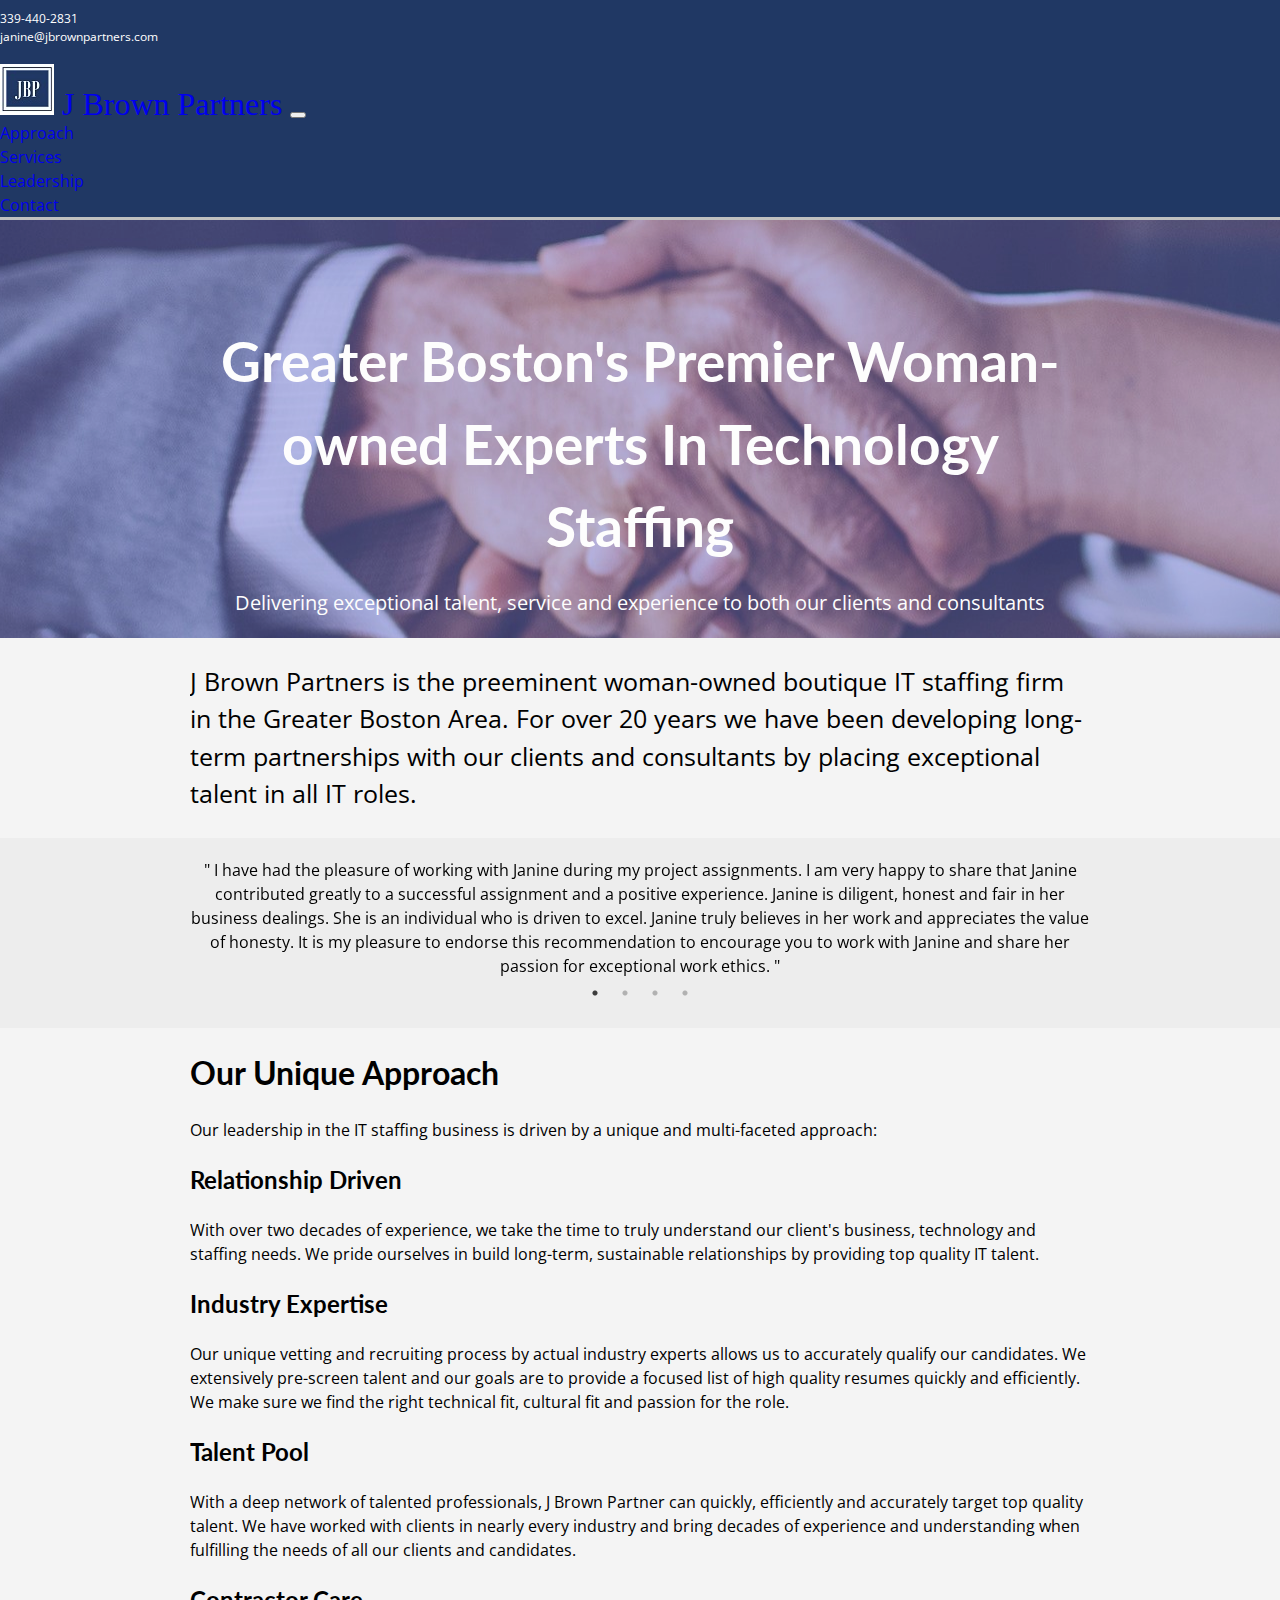
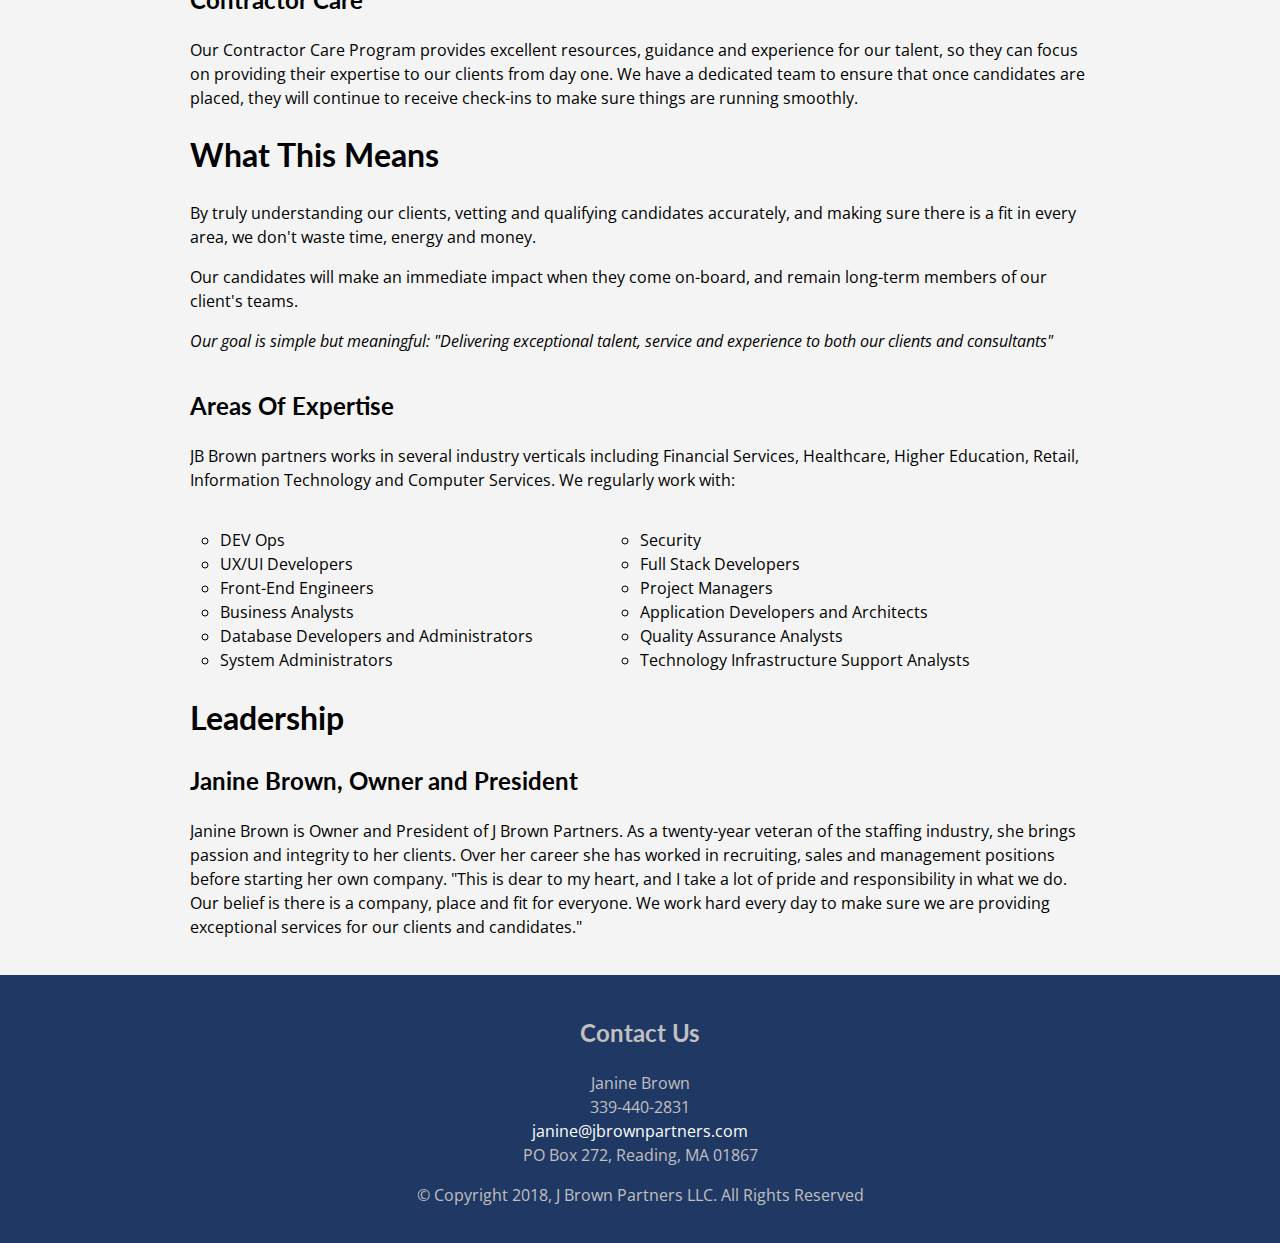
==== commit 29aa2364: "fixed widths" ====
--- a/index.html
+++ b/index.html
@@ -9,7 +9,8 @@
   <meta name="keywords" content="J Brown Partners, J Brown, staffing, boston staffing, woman owned, talent, temporary, consultant, candidate, contractor, permanent">
   <meta name="author" content="J Brown Partners">
   <!-- Bootstrap core CSS -->
-  <link rel="stylesheet" href="https://stackpath.bootstrapcdn.com/bootstrap/4.1.3/css/bootstrap.min.css" integrity="sha384-MCw98/SFnGE8fJT3GXwEOngsV7Zt27NXFoaoApmYm81iuXoPkFOJwJ8ERdknLPMO" crossorigin="anonymous">
+
+  <link rel="stylesheet" href="./assets/bootstrap-4.1.3-dist/css/bootstrap.min.css">
 
   <title>J Brown Partners</title>
   <link rel="stylesheet" href="./assets/css/master.css">
@@ -44,7 +45,7 @@
 </head>
   <body>
     <header>
-      <div class="container">
+      <div class=".top-container">
         <div id="smallcontact" class="text-center text-md-right">
           <ul class="list-inline">
             <li class="list-inline-item"><i class="fas fa-phone-volume"></i> 339-440-2831</li>
@@ -255,7 +256,7 @@
 
     <script src="https://code.jquery.com/jquery-3.3.1.slim.min.js" integrity="sha256-3edrmyuQ0w65f8gfBsqowzjJe2iM6n0nKciPUp8y+7E=" crossorigin="anonymous"></script>
     <script type="text/javascript" src="./assets/slick/slick.min.js"></script>
-    <script src="https://stackpath.bootstrapcdn.com/bootstrap/4.1.3/js/bootstrap.min.js" integrity="sha384-ChfqqxuZUCnJSK3+MXmPNIyE6ZbWh2IMqE241rYiqJxyMiZ6OW/JmZQ5stwEULTy" crossorigin="anonymous"></script>
+    <script src="./assets/bootstrap-4.1.3-dist/js/bootstrap.min.js"></script>
     <script type="text/javascript">
     $(document).ready(function() {
   $(".testimonial").slick({
--- a/assets/css/master.css
+++ b/assets/css/master.css
@@ -32,6 +32,14 @@
   font-weight: 500;
   line-height: 26.4px;
 }
+
+.top-container {
+  width: 80%;
+  max-width: 900px;
+  margin: auto;
+  overflow: hidden;
+}
+
 .container {
   width: 80%;
   max-width: 900px;
@@ -299,12 +307,18 @@
     font-size: 14px;
   }
 
-  .container {
+  .top-container {
     width: 100%;
     max-width: none;
     padding: 0;
   }
 
+  .container {
+    width: 85%;
+    max-width: none;
+    padding: 0;
+  }
+
   .header-header {
     font-size: 22px;
   }
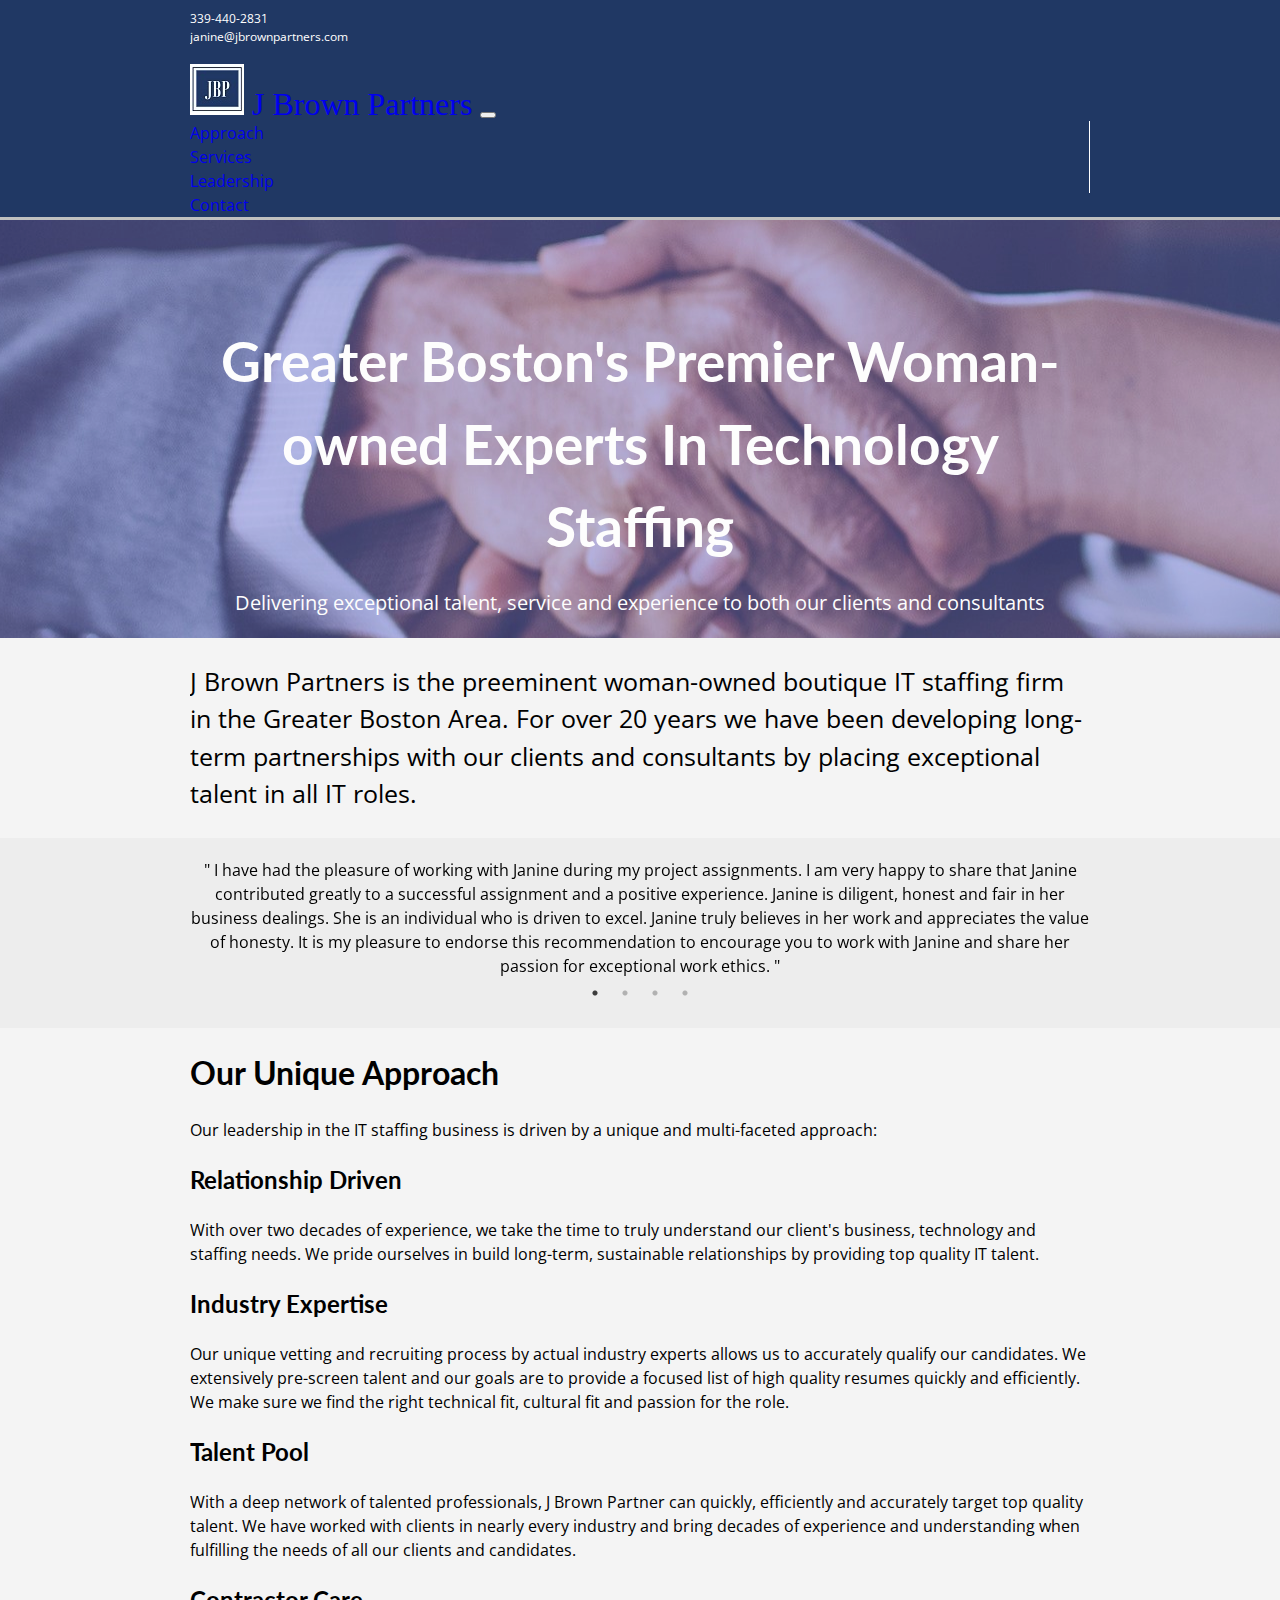
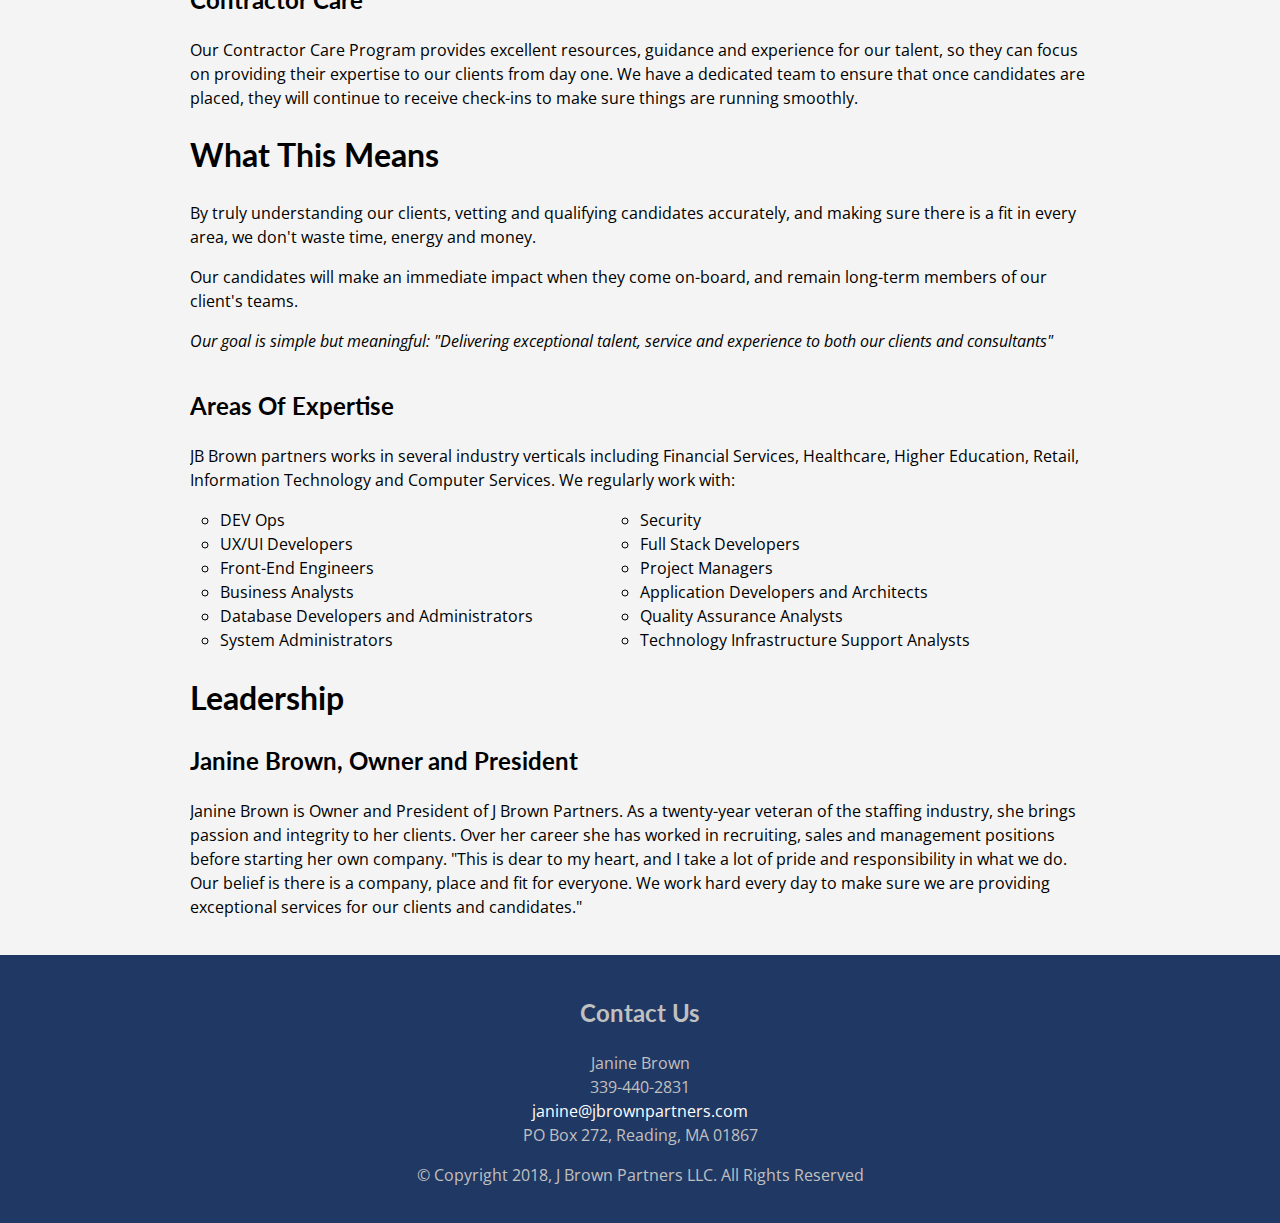
==== commit dee29342: "updates" ====
--- a/index.html
+++ b/index.html
@@ -45,7 +45,7 @@
 </head>
   <body>
     <header>
-      <div class=".top-container">
+      <div class="top-container">
         <div id="smallcontact" class="text-center text-md-right">
           <ul class="list-inline">
             <li class="list-inline-item"><i class="fas fa-phone-volume"></i> 339-440-2831</li>
@@ -63,7 +63,6 @@
           </ul>
         </div>
 
-        <!-- <nav id="myTopnav" class="topnav navbar navbar-expand-lg"> -->
         <nav id="" class="navbar navbar-dark navbar-expand-md" role="navigation">
 
           <a class="navbar-brand header-header" href="#top">
@@ -205,7 +204,7 @@
     <section id="areasofexpertise">
       <div class="container">
         <h2  class="body-header">Areas Of Expertise</h2>
-        <p> JB Brown partners works in several industry verticals including Financial Services, Healthcare, Higher Education, Retail, Information Technology and Computer Services. We regularly work with:
+        <p> JB Brown partners works in several industry verticals including Financial Services, Healthcare, Higher Education, Retail, Information Technology and Computer Services. We regularly work with: </p>
           <ul>
             <li>DEV Ops</li>
             <li>Security</li>
@@ -220,7 +219,6 @@
             <li>System Administrators</li>
             <li>Technology Infrastructure Support Analysts</li>
           </ul>
-        </p>
       </div>
     </section>
 
@@ -230,6 +228,7 @@
         <h1 class="body-header">Leadership</h1>
         <h2 class="body-header">Janine Brown, Owner and President</h2>
         <p> Janine Brown is Owner and President of J Brown Partners. As a twenty-year veteran of the staffing industry, she brings passion and integrity to her clients.  Over her career she has worked in recruiting, sales and management positions before starting her own company.  "This is dear to my heart, and I take a lot of pride and responsibility in what we do. Our belief is there is a company, place and fit for everyone. We work hard every day to make sure we are providing exceptional services for our clients and candidates."
+        </p>
 
       </div>
     </section>
--- a/assets/css/master.css
+++ b/assets/css/master.css
@@ -47,12 +47,6 @@
   overflow: hidden;
 }
 
-.navbar-brand {
-  /* font-size: 3.7rem;
-  margin-bottom: 0.3em;
-  line-height: 1.1em; */
-}
-
 ul {
   margin: 0;
   padding: 0;
@@ -90,43 +84,13 @@
   /* padding-left: 5px; */
 }
 
-#myTopnav {
-  grid-area: myTopnav;
-}
-
-#myTopnav a {
-  color: white;
-  text-decoration: none;
-  text-transform: uppercase;
-  font-size: 16px;
-}
-
-#myTopnav a:hover {
-  color: #c0c0c0;
-  font-weight: bold;
-}
-
-#myTopnav {
-  margin-top: 10px;
-}
-
-#myTopnav li {
-  /* float: left; */
-  display: inline;
-  padding: 0 20px 0 20px;
-}
-
-#myTopnav ul li {
+.nav-item {
   border-right: 1px solid white;
 }
 
-#myTopnav ul li:nth-child(4),
-#myTopnav ul li:nth-child(5) {
+.nav-item:nth-child(4),
+.nav-item:nth-child(5) {
   border-right: none;
-}
-
-#myTopnav li.icon {
-  display: none;
 }
 
 /* Showcase */
@@ -224,7 +188,7 @@
   -moz-columns: 2;
   */
   margin: 10px;
-  padding: 20px;
+  padding: 0 20px 20px 20px;
   list-style-type: circle;
 }
 
@@ -339,16 +303,8 @@
     font-size: 10px;
   }
 
-  #myTopnav {
-    margin-top: 0;
-  }
-
-  #myTopnav a {
-    font-size: 10px;
-  }
-
-  #myTopnav li {
-    padding: 0 10px 0 10px;
+  .nav-item {
+    border-right: none;
   }
 
   #showcase h1 {
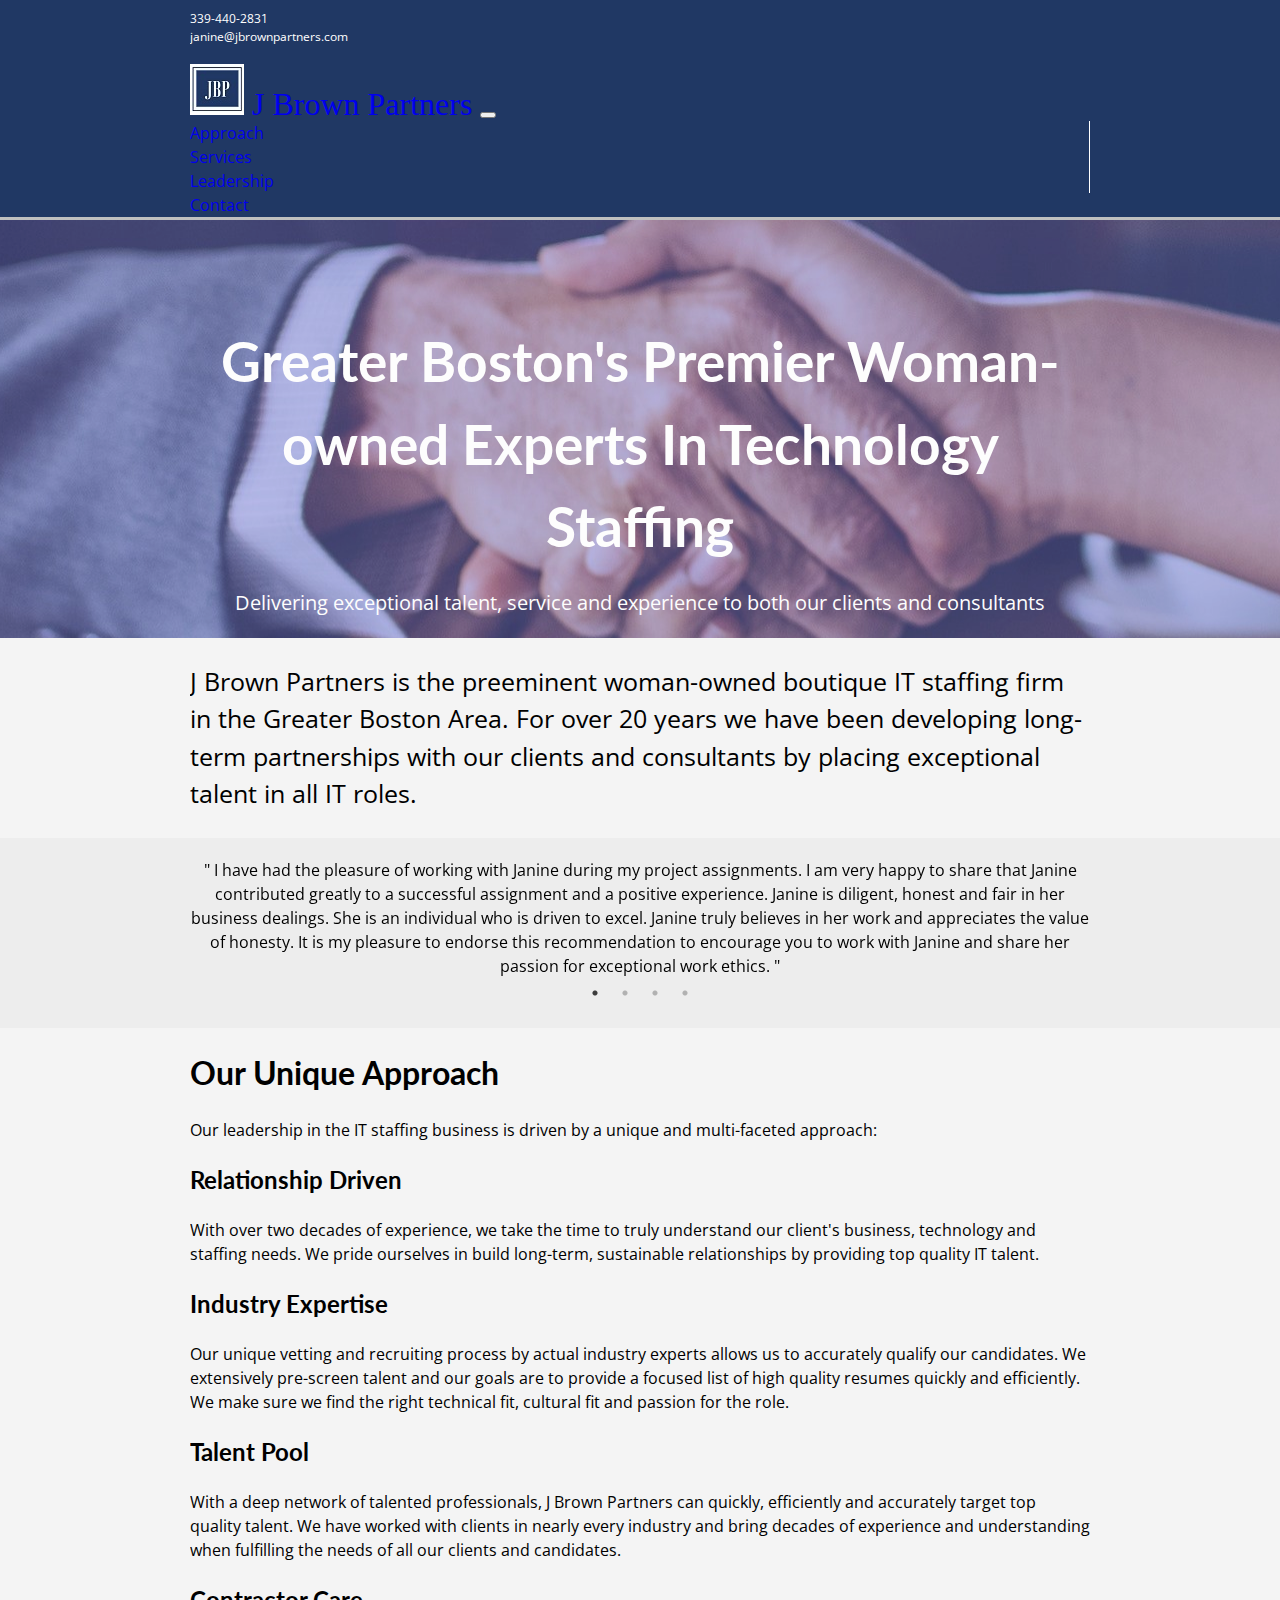
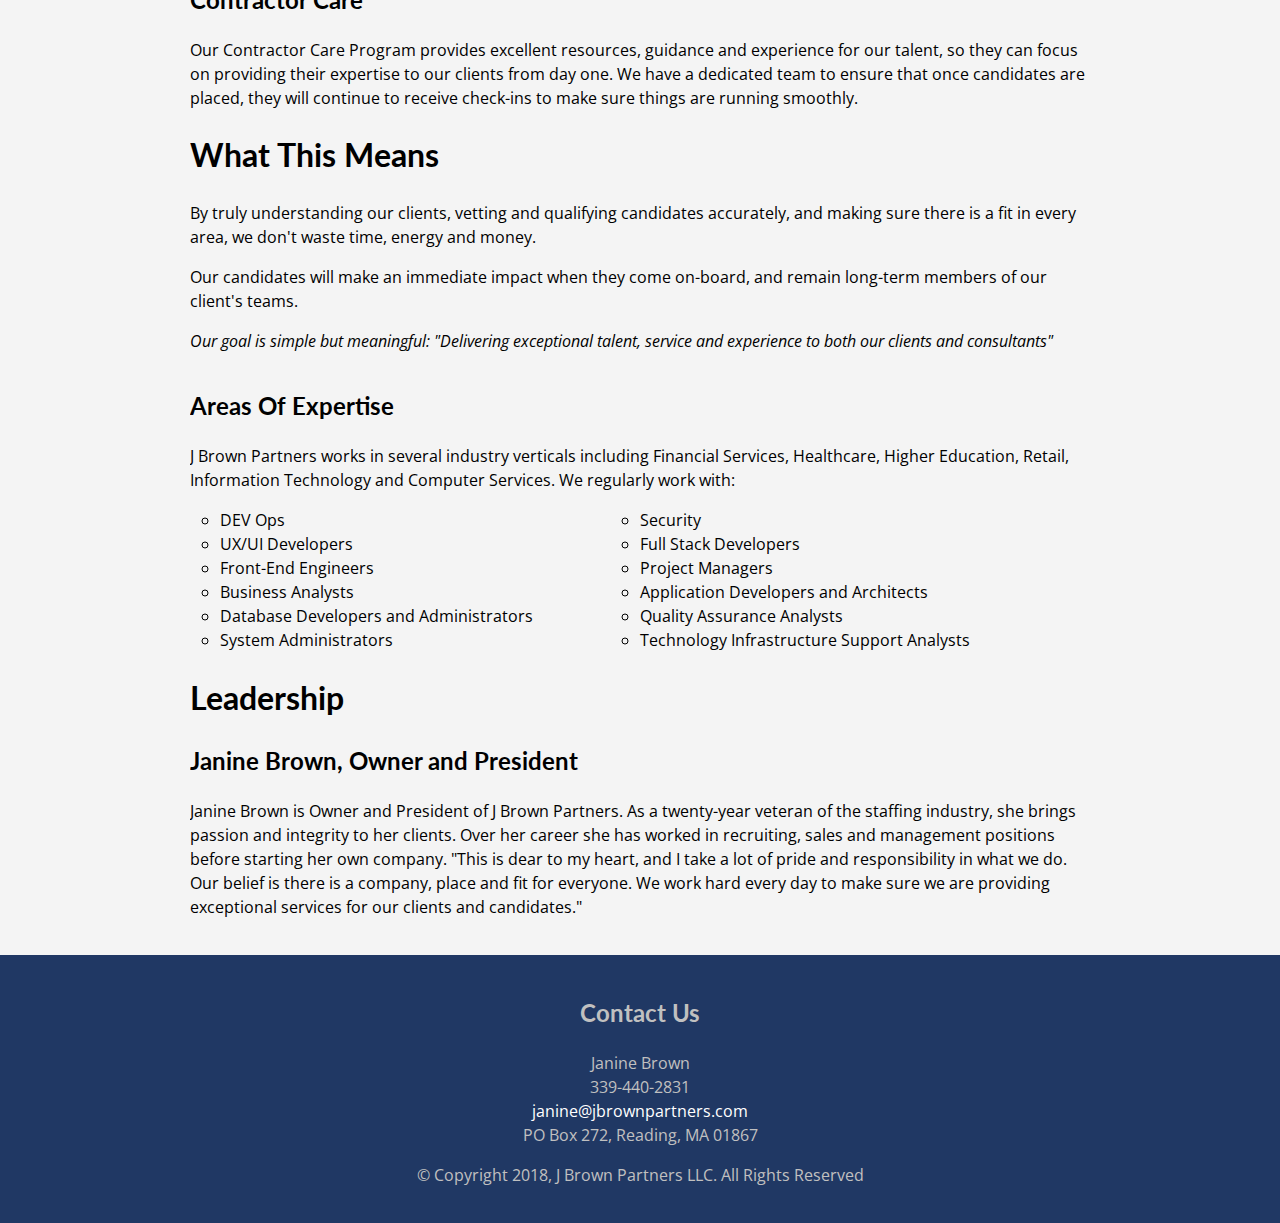
==== commit 8234ff57: "Fixed errors" ====
--- a/index.html
+++ b/index.html
@@ -145,7 +145,7 @@
           Talent Pool
         </h2>
         <p>
-          With a deep network of talented professionals, J Brown Partner can quickly, efficiently and accurately target top quality talent. We have worked with clients in nearly every industry and bring decades of experience and understanding when fulfilling the needs of all our clients and candidates.
+          With a deep network of talented professionals, J Brown Partners can quickly, efficiently and accurately target top quality talent. We have worked with clients in nearly every industry and bring decades of experience and understanding when fulfilling the needs of all our clients and candidates.
         </p>
         <h2 class="body-header">
           Contractor Care
@@ -204,7 +204,7 @@
     <section id="areasofexpertise">
       <div class="container">
         <h2  class="body-header">Areas Of Expertise</h2>
-        <p> JB Brown partners works in several industry verticals including Financial Services, Healthcare, Higher Education, Retail, Information Technology and Computer Services. We regularly work with: </p>
+        <p> J Brown Partners works in several industry verticals including Financial Services, Healthcare, Higher Education, Retail, Information Technology and Computer Services. We regularly work with: </p>
           <ul>
             <li>DEV Ops</li>
             <li>Security</li>
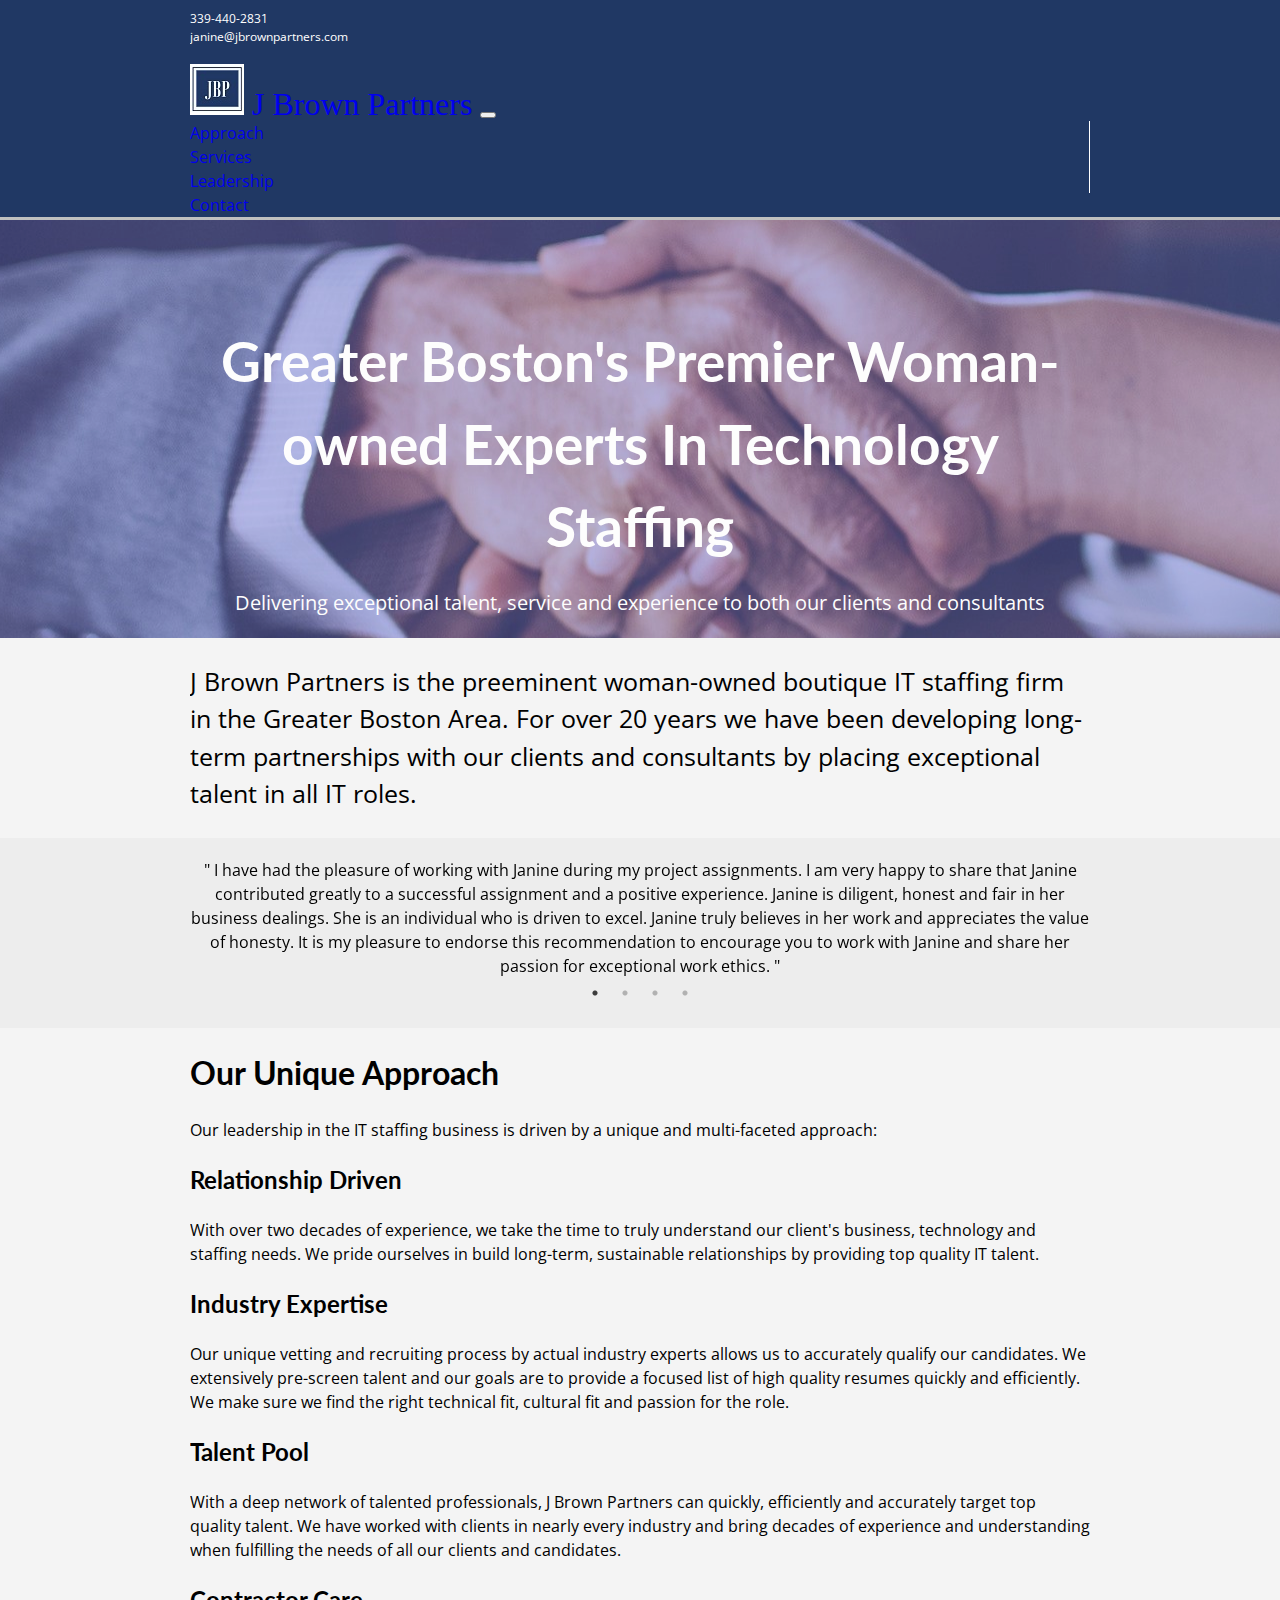
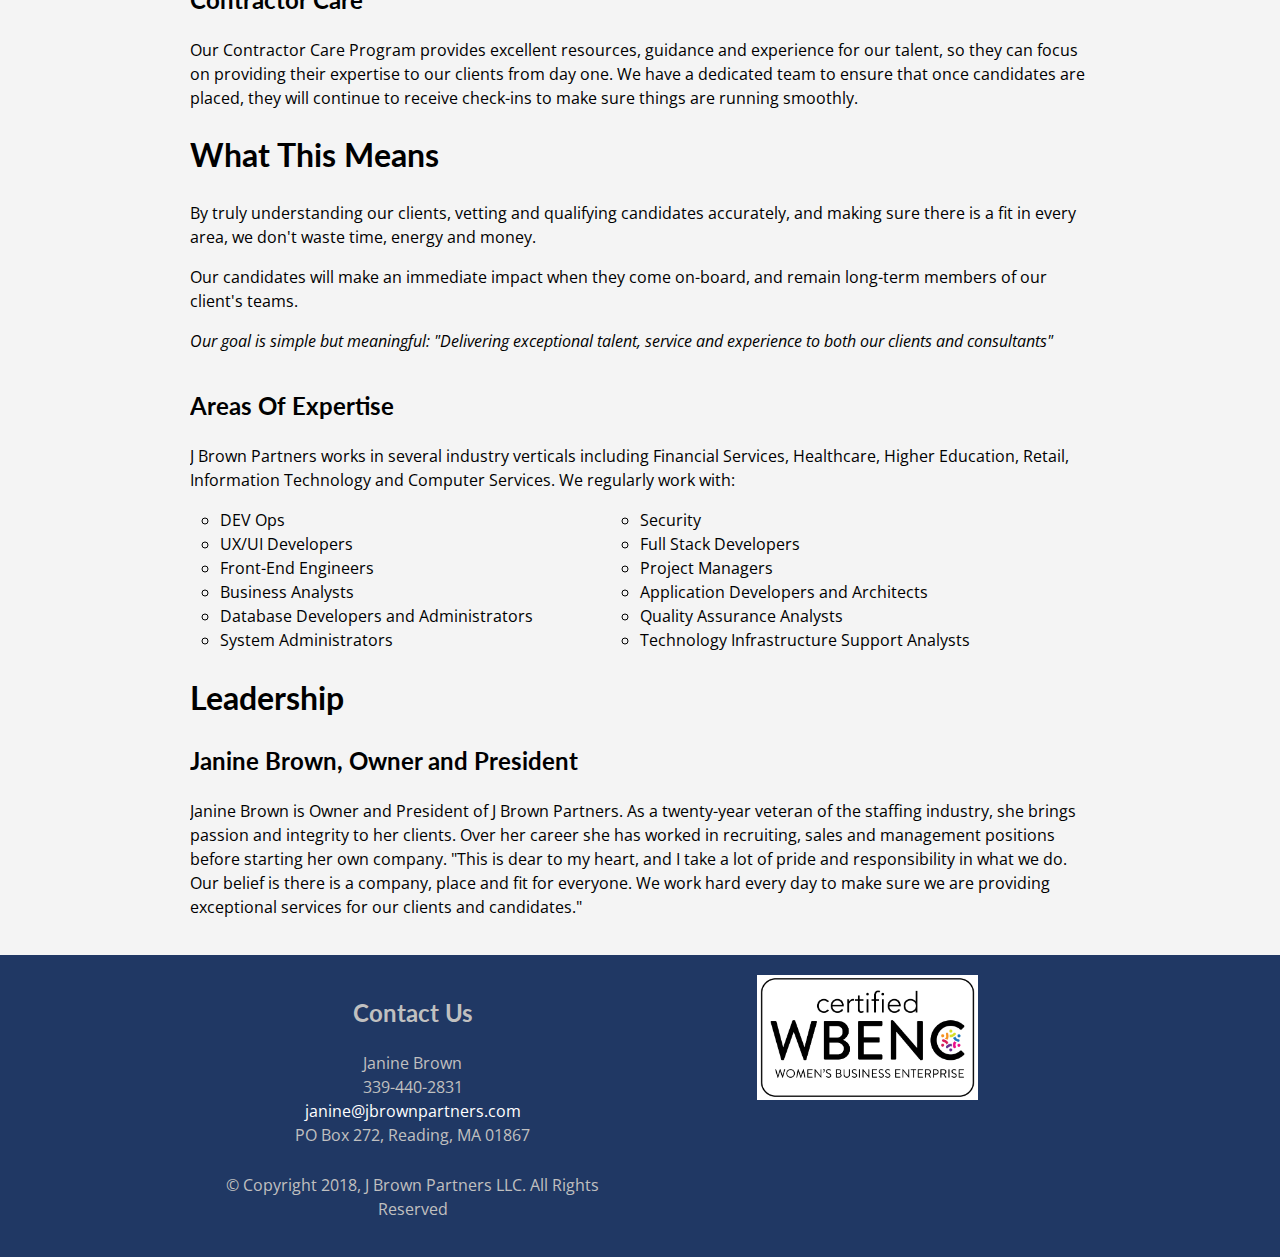
==== commit 367b0b43: "WBENC updates" ====
--- a/index.html
+++ b/index.html
@@ -235,23 +235,31 @@
 
 
   <footer>
-    <h2 class="body-header">Contact Us</h2>
-    <section id="contact">
-      <div class="container">
-          <div>Janine Brown</div>
-          <div>339-440-2831</div>
-          <div><a href="mailto:janine@jbrownpartners.com">janine@jbrownpartners.com</a></div>
-          <div>PO Box 272, Reading, MA 01867</div>
-        </div>
-      </div>
-    </section>
-
-
-      <div class="footer-bottom">
-        <p>&copy; Copyright 2018, J Brown Partners LLC. All Rights Reserved</p>
-      </div>
-
-    </footer>
+    <div class="container">
+      <div class="footer-grid-container">
+        <div>
+          <h2 class="body-header">Contact Us</h2>
+          <section id="contact">
+            <div>
+                <div>Janine Brown</div>
+                <div>339-440-2831</div>
+                <div><a href="mailto:janine@jbrownpartners.com">janine@jbrownpartners.com</a></div>
+                <div>PO Box 272, Reading, MA 01867</div>
+            </div>
+          </section>
+        </div>
+
+        <div>
+          <a href="https://www.wbenc.org/" target="_blank"> <img id="WBENC"  src="./assets/img/WBE_Seal_RGB.jpg" alt="WBENC"/ ></a>
+        </div>
+
+        <div class="footer-bottom">
+          <p>&copy; Copyright 2018, J Brown Partners LLC. All Rights Reserved</p>
+        </div>
+
+      </div>
+    </div>
+  </footer>
 
     <script src="https://code.jquery.com/jquery-3.3.1.slim.min.js" integrity="sha256-3edrmyuQ0w65f8gfBsqowzjJe2iM6n0nKciPUp8y+7E=" crossorigin="anonymous"></script>
     <script type="text/javascript" src="./assets/slick/slick.min.js"></script>
--- a/assets/css/master.css
+++ b/assets/css/master.css
@@ -209,6 +209,23 @@
 footer a {
   color: white;
 }
+
+footer .footer-grid-container {
+  display: grid;
+  grid-template-columns: 1fr 1fr;
+  justify-content: space-evenly;
+  align-content: space-evenly;
+  grid-gap: 10px 10px;
+  /* background-color: #C0C0C0; */
+}
+
+#WBENC {
+  height: 125px;
+  max-height: 125px;
+  width: auto;
+  max-width: 100%;
+  object-fit: scale-down;
+}
 /* Media Queries */
 
 /* Tablets */
@@ -259,6 +276,15 @@
     grid-template-columns: 1fr;
   }
 
+  footer .footer-grid-container {
+    grid-template-columns: 1fr;
+  }
+
+  #WBENC {
+    height: 75px;
+    max-height: 75px;
+  }
+
   .header-header {
     font-size: 22px;
   }
